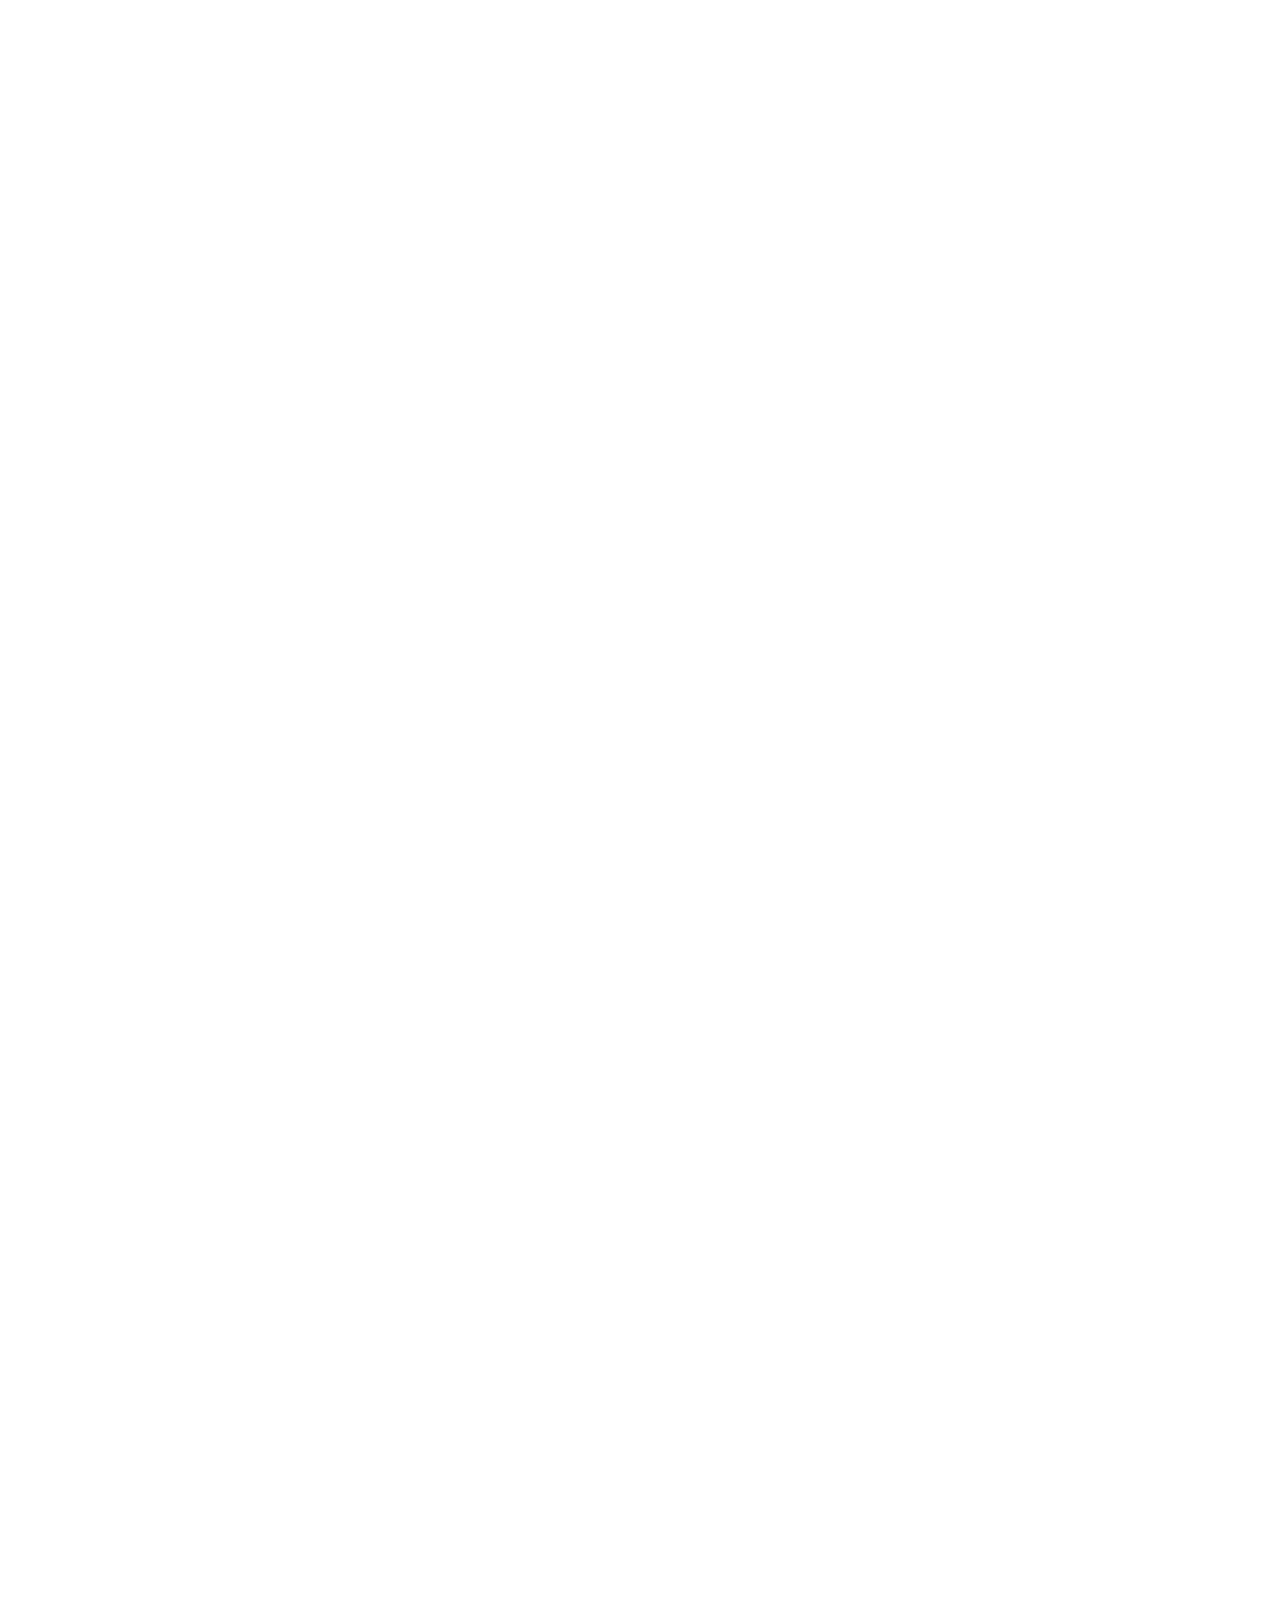
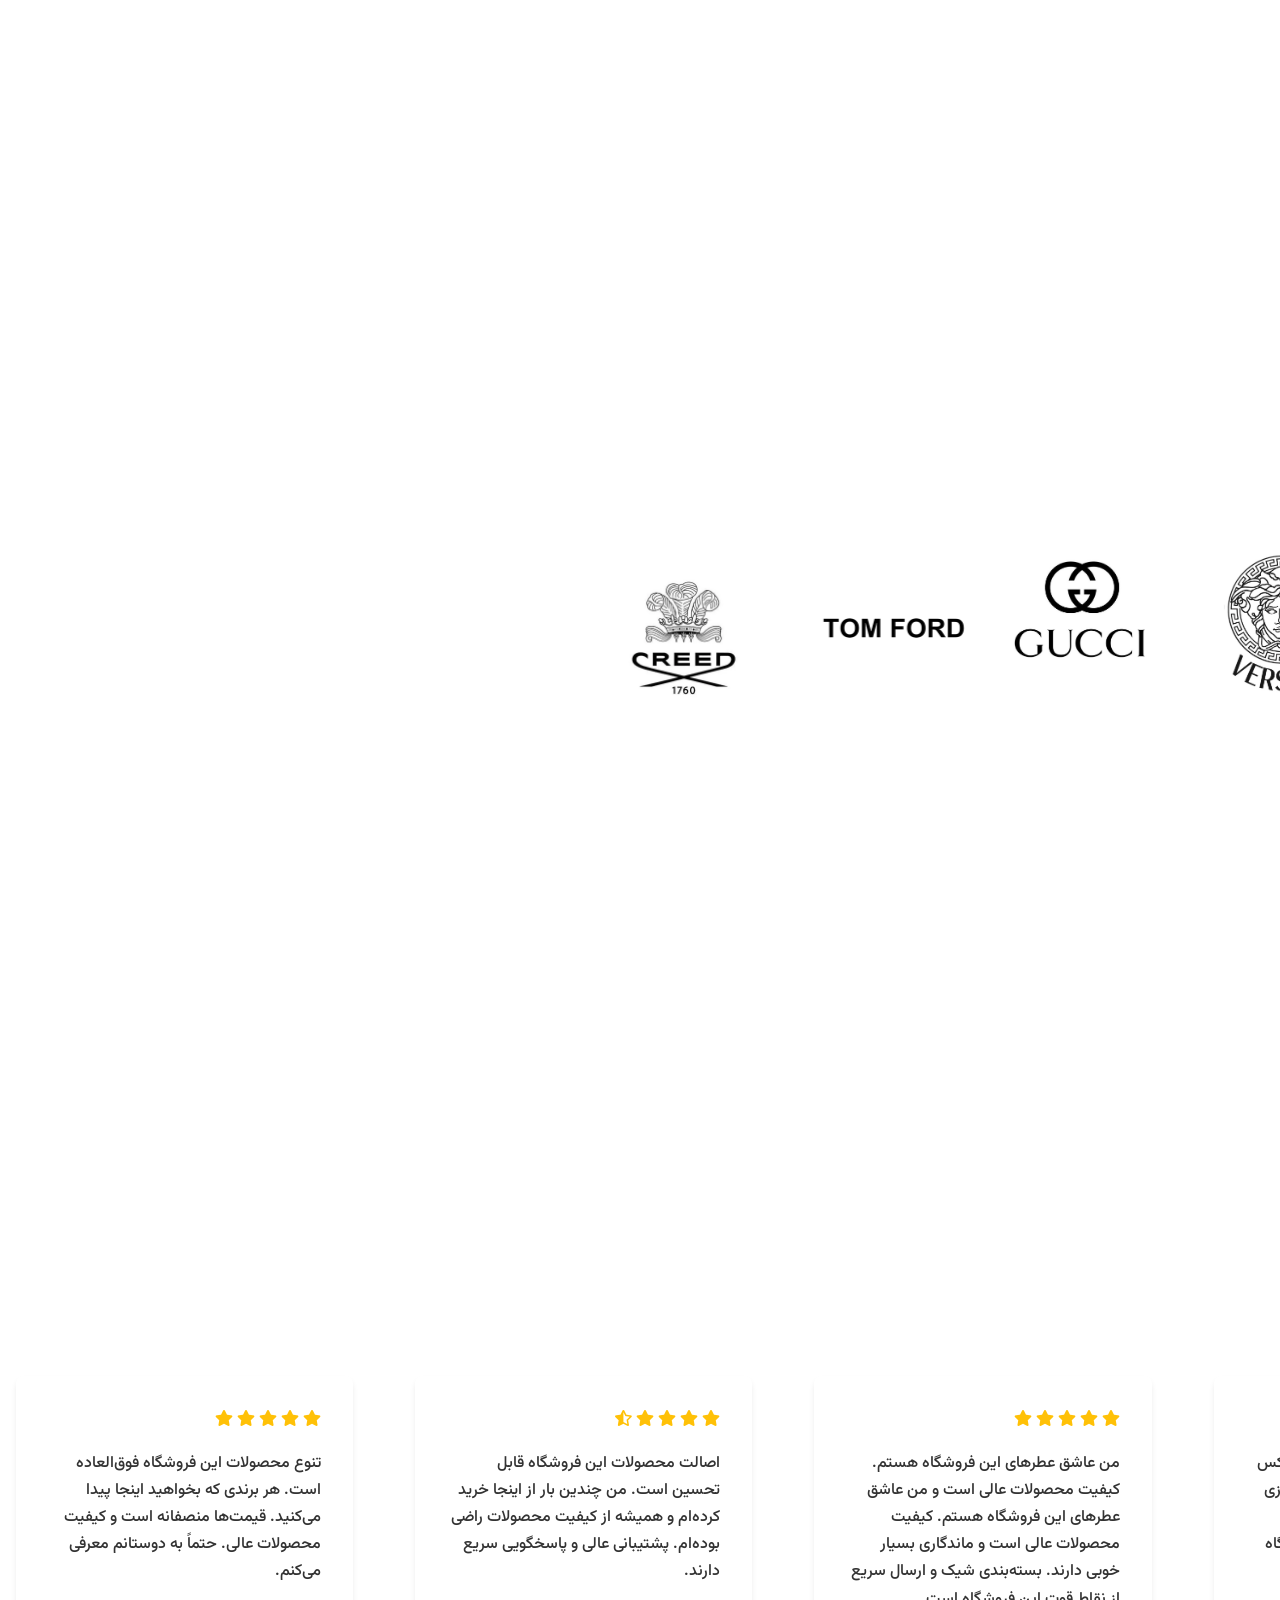
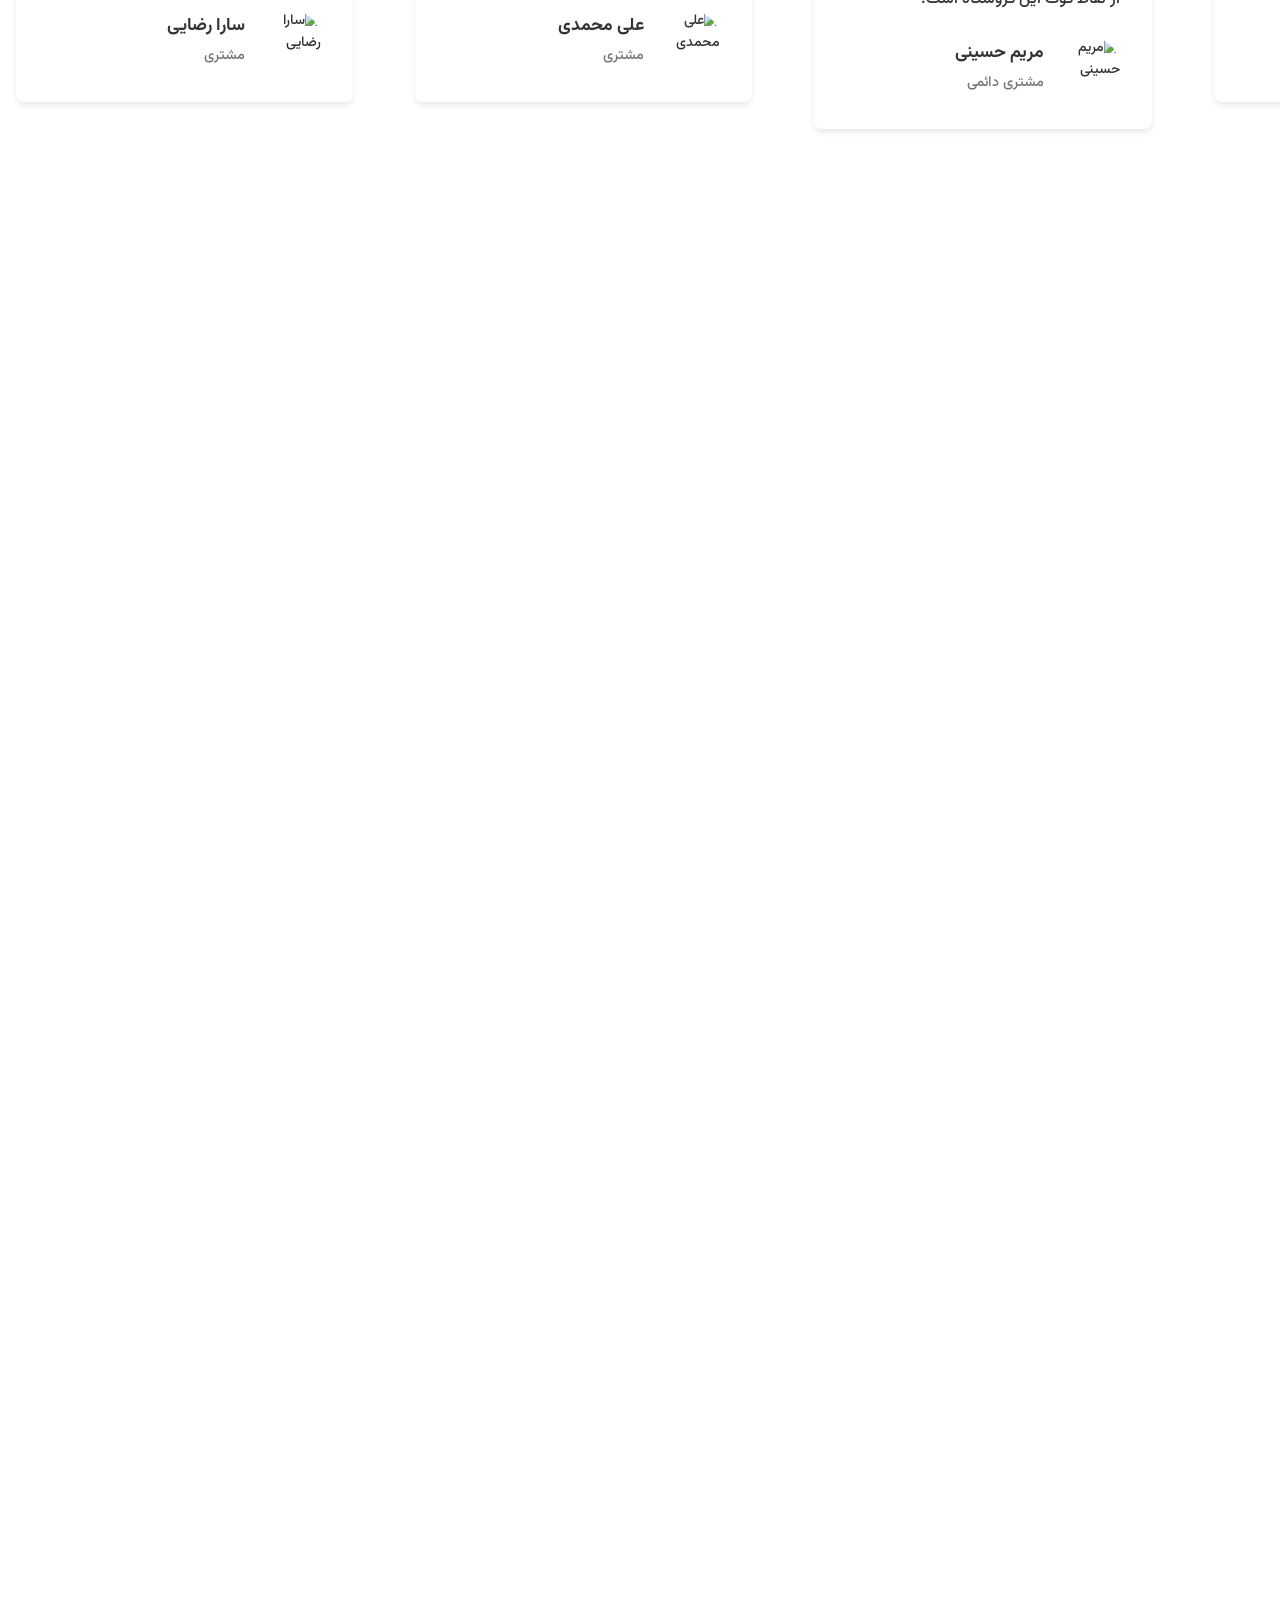
==== index.html @ 617a0eef "Add initial portfolio file" ====
<!DOCTYPE html>
<html lang="fa" dir="rtl">
<head>
    <meta charset="UTF-8">
    <meta name="viewport" content="width=device-width, initial-scale=1.0">
    <title>فروشگاه عطر و ادکلن لاکچری | صفحه اصلی</title>
    <link rel="stylesheet" href="https://cdnjs.cloudflare.com/ajax/libs/font-awesome/5.15.4/css/all.min.css">
    <link href="https://cdn.jsdelivr.net/npm/tailwindcss@2.2.19/dist/tailwind.min.css" rel="stylesheet">
    <link rel="stylesheet" href="https://unpkg.com/swiper/swiper-bundle.min.css">
    <link rel="stylesheet" href="asset/css/style.css">
</head>
<body class="bg-white">
    <!-- Header -->
    <header class="bg-white shadow-sm sticky top-0 z-50">
        <div class="container mx-auto px-4">
            <!-- Main Navigation -->
            <div class="py-4 flex justify-between items-center">
                <div class="flex items-center">
                    <button class="lg:hidden text-gray-800 ml-4 focus:outline-none" id="mobileMenuBtn">
                        <i class="fas fa-bars text-xl"></i>
                    </button>
                    <a href="index.html" class="logo">
                        <h5 class="font-bold text-lg">پرفیوم شاپ</h5>
                        <!-- <img src="https://via.placeholder.com/150x50/FFFFFF/333333?text=LUXPERFUME" alt="لوگو فروشگاه" class="h-10"> -->
                    </a>
                </div>
                
                <nav class="hidden lg:flex items-center space-x-8 space-x-reverse text-sm">
                    <a href="#" class="nav-link active">
                        <i class="fas fa-home ml-1 text-gold"></i>
                        <span>صفحه اصلی</span>
                    </a>
                    <a href="#" class="nav-link">
                        <i class="fas fa-store ml-1"></i>
                        <span>فروشگاه</span>
                    </a>
                    <a href="#" class="nav-link">
                        <i class="fas fa-crown ml-1"></i>
                        <span>برندها</span>
                    </a>
                    <a href="#" class="nav-link">
                        <i class="fas fa-percentage ml-1"></i>
                        <span>تخفیف‌ها</span>
                    </a>
                    <a href="#" class="nav-link">
                        <i class="fas fa-newspaper ml-1"></i>
                        <span>وبلاگ</span>
                    </a>
                    <a href="#" class="nav-link">
                        <i class="fas fa-info-circle ml-1"></i>
                        <span>درباره ما</span>
                    </a>
                </nav>
                
                <div class="flex items-center space-x-5 space-x-reverse">
                    <button class="header-icon" id="searchBtn">
                        <i class="fas fa-search"></i>
                    </button>
                    <a href="#" class="header-icon">
                        <i class="far fa-user"></i>
                    </a>
                    <a href="#" class="header-icon">
                        <i class="far fa-heart"></i>
                        <span class="icon-badge"></span>
                    </a>
                    <a href="#" class="header-icon">
                        <i class="fas fa-shopping-bag"></i>
                        <span class="icon-badge"></span>
                    </a>
                </div>
            </div>
        </div>
        
        <!-- Mobile Menu (Hidden by default) -->
        <div class="lg:hidden bg-white shadow-lg absolute w-full left-0 right-0 z-20 hidden" id="mobileMenu">
            <nav class="container mx-auto px-4 py-3">
                <ul class="space-y-3">
                    <li>
                        <a href="#" class="flex items-center py-2 border-b border-gray-100 text-gold">
                            <i class="fas fa-home ml-3"></i>
                            <span>صفحه اصلی</span>
                        </a>
                    </li>
                    <li>
                        <a href="#" class="flex items-center py-2 border-b border-gray-100 text-gray-700 hover:text-gold">
                            <i class="fas fa-store ml-3"></i>
                            <span>فروشگاه</span>
                        </a>
                    </li>
                    <li>
                        <a href="#" class="flex items-center py-2 border-b border-gray-100 text-gray-700 hover:text-gold">
                            <i class="fas fa-crown ml-3"></i>
                            <span>برندها</span>
                        </a>
                    </li>
                    <li>
                        <a href="#" class="flex items-center py-2 border-b border-gray-100 text-gray-700 hover:text-gold">
                            <i class="fas fa-percentage ml-3"></i>
                            <span>تخفیف‌ها</span>
                        </a>
                    </li>
                    <li>
                        <a href="#" class="flex items-center py-2 border-b border-gray-100 text-gray-700 hover:text-gold">
                            <i class="fas fa-newspaper ml-3"></i>
                            <span>وبلاگ</span>
                        </a>
                    </li>
                    <li>
                        <a href="#" class="flex items-center py-2 text-gray-700 hover:text-gold">
                            <i class="fas fa-info-circle ml-3"></i>
                            <span>درباره ما</span>
                        </a>
                    </li>
                </ul>
            </nav>
        </div>
        
        <!-- Search Overlay (Hidden by default) -->
        <div class="search-overlay hidden fixed inset-0 bg-black bg-opacity-50 z-50 flex items-center justify-center" id="searchOverlay">
            <div class="bg-white p-6 rounded-lg w-full max-w-2xl mx-4">
                <div class="flex justify-between items-center mb-4">
                    <h3 class="text-xl font-bold">جستجو</h3>
                    <button class="text-gray-500 hover:text-gold" id="closeSearchBtn">
                        <i class="fas fa-times"></i>
                    </button>
                </div>
                <form class="relative">
                    <input type="text" placeholder="نام محصول یا برند مورد نظر را وارد کنید..." class="w-full border border-gray-300 rounded-lg px-4 py-3 focus:outline-none focus:ring-2 focus:ring-gold">
                    <button type="submit" class="absolute left-3 top-1/2 transform -translate-y-1/2 text-gold">
                        <i class="fas fa-search"></i>
                    </button>
                </form>
                <div class="mt-4">
                    <p class="text-sm text-gray-500 mb-2">جستجوهای محبوب:</p>
                    <div class="flex flex-wrap gap-2">
                        <a href="#" class="text-xs bg-gray-100 hover:bg-gold hover:text-white px-3 py-1 rounded-full transition-colors">شنل</a>
                        <a href="#" class="text-xs bg-gray-100 hover:bg-gold hover:text-white px-3 py-1 rounded-full transition-colors">دیور</a>
                        <a href="#" class="text-xs bg-gray-100 hover:bg-gold hover:text-white px-3 py-1 rounded-full transition-colors">ورساچه</a>
                        <a href="#" class="text-xs bg-gray-100 hover:bg-gold hover:text-white px-3 py-1 rounded-full transition-colors">عطر زنانه</a>
                        <a href="#" class="text-xs bg-gray-100 hover:bg-gold hover:text-white px-3 py-1 rounded-full transition-colors">عطر مردانه</a>
                    </div>
                </div>
            </div>
        </div>
    </header>

    <!-- Hero Section -->
    <section class="relative overflow-hidden">
        <div class="swiper-container hero-slider h-screen max-h-[700px]">
            <div class="swiper-wrapper">
                <!-- Slide 1 -->
                <div class="swiper-slide relative bg-black">
                    <div class="absolute inset-0 z-0">
                        <img src="asset/img/img-slider10.jpg" alt="عطر لاکچری" class="w-full h-full object-cover opacity-70">
                    </div>
                    <div class="container mx-auto px-4 h-full flex items-center relative z-10">
                        <div class="w-full md:w-1/2 text-white">
                            <h1 class="text-4xl md:text-6xl font-bold mb-4 leading-tight">
                                <span class="block">کالکشن</span>
                                <span class="block text-gold">پاییز ۱۴۰۲</span>
                            </h1>
                            <p class="text-lg md:text-xl mb-8 opacity-90">
                                مجموعه‌ای از برترین عطرهای فصل پاییز با رایحه‌های گرم و دلنشین
                            </p>
                            <a href="#" class="btn-gold px-8 py-3 rounded-md inline-block">
                                مشاهده کالکشن
                            </a>
                        </div>
                    </div>
                </div>
                
                <!-- Slide 2 -->
                <div class="swiper-slide relative bg-black">
                    <div class="absolute inset-0 z-0">
                        <img src="asset/img/img-slider7.jpg" alt="عطر لاکچری" class="w-full h-full object-cover opacity-70">
                    </div>
                    <div class="container mx-auto px-4 h-full flex items-center relative z-10">
                        <div class="w-full md:w-1/2 text-white">
                            <h1 class="text-4xl md:text-6xl font-bold mb-4 leading-tight">
                                <span class="block">برندهای</span>
                                <span class="block text-gold">لاکچری</span>
                            </h1>
                            <p class="text-lg md:text-xl mb-8 opacity-90">
                                مجموعه کامل عطرهای برندهای معتبر جهانی با تضمین اصالت
                            </p>
                            <a href="#" class="btn-gold px-8 py-3 rounded-md inline-block">
                                مشاهده برندها
                            </a>
                        </div>
                    </div>
                </div>
                
                <!-- Slide 3 -->
                <div class="swiper-slide relative bg-black">
                    <div class="absolute inset-0 z-0">
                        <img src="asset/img/img-slider8.jpg" alt="عطر لاکچری" class="w-full h-full object-cover opacity-70">
                    </div>
                    <div class="container mx-auto px-4 h-full flex items-center relative z-10">
                        <div class="w-full md:w-1/2 text-white">
                            <h1 class="text-4xl md:text-6xl font-bold mb-4 leading-tight">
                                <span class="block">تخفیف‌های</span>
                                <span class="block text-gold">ویژه</span>
                            </h1>
                            <p class="text-lg md:text-xl mb-8 opacity-90">
                                تا ۳۰٪ تخفیف روی محصولات منتخب فقط تا پایان مهرماه
                            </p>
                            <a href="#" class="btn-gold px-8 py-3 rounded-md inline-block">
                                مشاهده تخفیف‌ها
                            </a>
                        </div>
                    </div>
                </div>
            </div>
            
            <!-- Slider Navigation -->
            <div class="swiper-button-next after:content-[''] w-12 h-12 bg-white bg-opacity-20 rounded-full flex items-center justify-center">
                                <i class="fas fa-chevron-left text-white"></i>
            </div>
            <div class="swiper-button-prev after:content-[''] w-12 h-12 bg-white bg-opacity-20 rounded-full flex items-center justify-center">
                <i class="fas fa-chevron-right text-white"></i>
            </div>
            
            <!-- Slider Pagination -->
            <div class="swiper-pagination"></div>
        </div>
    </section>



    <!-- Categories Section -->
    <section class="py-16 bg-gray-50">
        <div class="container mx-auto px-4">
            <div class="section-header text-center mb-12">
                <h2 class="section-title">دسته‌بندی محصولات</h2>
                <div class="section-line"></div>
                <p class="section-subtitle">محصولات خود را بر اساس دسته‌بندی‌های زیر جستجو کنید</p>
            </div>
            
            <div class="grid grid-cols-1 sm:grid-cols-2 lg:grid-cols-4 gap-6">
                <!-- Category 1 -->
                <a href="#" class="category-card">
                    <div class="category-image">
                        <img src="asset/img/img-cat3.jpg" alt="عطر زنانه">
                    </div>
                    <div class="category-content">
                        <h3 class="category-title">عطر زنانه</h3>
                        <span class="category-count">۱۲۵ محصول</span>
                    </div>
                </a>
                
                <!-- Category 2 -->
                <a href="#" class="category-card">
                    <div class="category-image">
                        <img src="asset/img/img-cat5.jpg" alt="عطر مردانه">
                    </div>
                    <div class="category-content">
                        <h3 class="category-title">عطر مردانه</h3>
                        <span class="category-count">۱۴۲ محصول</span>
                    </div>
                </a>
                
                <!-- Category 3 -->
                <a href="#" class="category-card">
                    <div class="category-image">
                        <img src="asset/img/img-cat4.jpg" alt="ست هدیه">
                    </div>
                    <div class="category-content">
                        <h3 class="category-title">ست هدیه</h3>
                        <span class="category-count">۵۶ محصول</span>
                    </div>
                </a>
                
                <!-- Category 4 -->
                <a href="#" class="category-card">
                    <div class="category-image">
                        <img src="asset/img/img-cat6.jpg" alt="لوازم جانبی">
                    </div>
                    <div class="category-content">
                        <h3 class="category-title">لوازم جانبی</h3>
                        <span class="category-count">۳۸ محصول</span>
                    </div>
                </a>
            </div>
        </div>
    </section>

    <!-- Popular Products Section -->
    <section class="py-16">
        <div class="container mx-auto px-4">
            <div class="section-header text-center mb-12">
                <h2 class="section-title">محصولات پرفروش</h2>
                <div class="section-line"></div>
                <p class="section-subtitle">پرفروش‌ترین محصولات ما که مورد پسند مشتریان قرار گرفته‌اند</p>
            </div>
            
            <div class="product-tabs mb-8">
                <ul class="flex flex-wrap justify-center space-x-2 space-x-reverse">
                    <li>
                        <button class="product-tab active" data-tab="all">همه</button>
                    </li>
                    <li>
                        <button class="product-tab" data-tab="women">زنانه</button>
                    </li>
                    <li>
                        <button class="product-tab" data-tab="men">مردانه</button>
                    </li>
                    <li>
                        <button class="product-tab" data-tab="unisex">یونیسکس</button>
                    </li>
                </ul>
            </div>
            
            <div class="grid grid-cols-4 sm:grid-cols-2 lg:grid-cols-4 gap-6">
                <!-- Product 1 -->
                <div class="product-card" data-category="women">
                    <div class="product-image">
                        <span class="product-badge bg-gold">جدید</span>
                        <img src="asset/img/libre.jpg" alt="عطر لیبر">
                        <div class="product-actions">
                            <button class="product-action-btn" title="افزودن به سبد خرید">
                                <i class="fas fa-shopping-bag"></i>
                            </button>
                            <button class="product-action-btn" title="افزودن به علاقه‌مندی‌ها">
                                <i class="far fa-heart"></i>
                            </button>
                            <button class="product-action-btn" title="مشاهده سریع">
                                <i class="fas fa-eye"></i>
                            </button>
                        </div>
                    </div>
                    <div class="product-content">
                        <div class="product-category">ایو سن لورن</div>
                        <h3 class="product-title">
                            <a href="#">لیبر اینتنس پرفیوم</a>
                        </h3>
                        <div class="product-rating">
                            <i class="fas fa-star"></i>
                            <i class="fas fa-star"></i>
                            <i class="fas fa-star"></i>
                            <i class="fas fa-star"></i>
                            <i class="fas fa-star-half-alt"></i>
                            <span>(۴۸)</span>
                        </div>
                        <div class="product-price">
                            <span class="price">۴,۸۵۰,۰۰۰ تومان</span>
                        </div>
                    </div>
                </div>
                
                <!-- Product 2 -->
                <div class="product-card" data-category="men">
                    <div class="product-image">
                        <span class="product-badge bg-red-500">تخفیف</span>
                        <img src="asset/img/sauvag.jpg" alt="عطر دیور">
                        <div class="product-actions">
                            <button class="product-action-btn" title="افزودن به سبد خرید">
                                <i class="fas fa-shopping-bag"></i>
                            </button>
                            <button class="product-action-btn" title="افزودن به علاقه‌مندی‌ها">
                                <i class="far fa-heart"></i>
                            </button>
                            <button class="product-action-btn" title="مشاهده سریع">
                                <i class="fas fa-eye"></i>
                            </button>
                        </div>
                    </div>
                    <div class="product-content">
                        <div class="product-category">دیور</div>
                        <h3 class="product-title">
                            <a href="#">دیور ساواج ادو پرفیوم</a>
                        </h3>
                        <div class="product-rating">
                            <i class="fas fa-star"></i>
                            <i class="fas fa-star"></i>
                            <i class="fas fa-star"></i>
                            <i class="fas fa-star"></i>
                            <i class="fas fa-star"></i>
                            <span>(۶۵)</span>
                        </div>
                        <div class="product-price">
                            <span class="price-old">۵,۲۰۰,۰۰۰ تومان</span>
                            <span class="price">۴,۶۸۰,۰۰۰ تومان</span>
                        </div>
                    </div>
                </div>
                
                <!-- Product 3 -->
                <div class="product-card" data-category="women">
                    <div class="product-image">
                        <img src="asset/img/lancom1.jpg" alt="عطر لانکوم">
                        <div class="product-actions">
                            <button class="product-action-btn" title="افزودن به سبد خرید">
                                <i class="fas fa-shopping-bag"></i>
                            </button>
                            <button class="product-action-btn" title="افزودن به علاقه‌مندی‌ها">
                                <i class="far fa-heart"></i>
                            </button>
                            <button class="product-action-btn" title="مشاهده سریع">
                                <i class="fas fa-eye"></i>
                            </button>
                        </div>
                    </div>
                    <div class="product-content">
                        <div class="product-category">لانکوم</div>
                        <h3 class="product-title">
                            <a href="#">لانکوم لا ویه اِست بل</a>
                        </h3>
                        <div class="product-rating">
                            <i class="fas fa-star"></i>
                            <i class="fas fa-star"></i>
                            <i class="fas fa-star"></i>
                            <i class="fas fa-star"></i>
                            <i class="far fa-star"></i>
                            <span>(۳۷)</span>
                        </div>
                        <div class="product-price">
                            <span class="price">۴,۳۲۰,۰۰۰ تومان</span>
                        </div>
                    </div>
                </div>
                
                <!-- Product 4 -->
                <div class="product-card" data-category="unisex">
                    <div class="product-image">
                        <img src="asset/img/tomford.jpg" alt="عطر تام فورد">
                        <div class="product-actions">
                            <button class="product-action-btn" title="افزودن به سبد خرید">
                                <i class="fas fa-shopping-bag"></i>
                            </button>
                            <button class="product-action-btn" title="افزودن به علاقه‌مندی‌ها">
                                <i class="far fa-heart"></i>
                            </button>
                            <button class="product-action-btn" title="مشاهده سریع">
                                <i class="fas fa-eye"></i>
                            </button>
                        </div>
                    </div>
                    <div class="product-content">
                        <div class="product-category">تام فورد</div>
                        <h3 class="product-title">
                            <a href="#">تام فورد بلک ارکید</a>
                        </h3>
                        <div class="product-rating">
                            <i class="fas fa-star"></i>
                            <i class="fas fa-star"></i>
                            <i class="fas fa-star"></i>
                            <i class="fas fa-star"></i>
                            <i class="fas fa-star-half-alt"></i>
                            <span>(۵۲)</span>
			                        </div>
                        <div class="product-price">
                            <span class="price">۵,۷۵۰,۰۰۰ تومان</span>
                        </div>
                    </div>
                </div>
                
                <!-- Product 5 -->
                <div class="product-card" data-category="men">
                    <div class="product-image">
                        <img src="asset/img/versace.jpg" alt="عطر ورساچه">
                        <div class="product-actions">
                            <button class="product-action-btn" title="افزودن به سبد خرید">
                                <i class="fas fa-shopping-bag"></i>
                            </button>
                            <button class="product-action-btn" title="افزودن به علاقه‌مندی‌ها">
                                <i class="far fa-heart"></i>
                            </button>
                            <button class="product-action-btn" title="مشاهده سریع">
                                <i class="fas fa-eye"></i>
                            </button>
                        </div>
                    </div>
                    <div class="product-content">
                        <div class="product-category">ورساچه</div>
                        <h3 class="product-title">
                            <a href="#">ورساچه اروس</a>
                        </h3>
                        <div class="product-rating">
                            <i class="fas fa-star"></i>
                            <i class="fas fa-star"></i>
                            <i class="fas fa-star"></i>
                            <i class="fas fa-star"></i>
                            <i class="far fa-star"></i>
                            <span>(۴۱)</span>
                        </div>
                        <div class="product-price">
                            <span class="price">۳,۹۸۰,۰۰۰ تومان</span>
                        </div>
                    </div>
                </div>
                
                <!-- Product 6 -->
                <div class="product-card" data-category="women">
                    <div class="product-image">
                        <span class="product-badge bg-red-500">تخفیف</span>
                        <img src="asset/img/XERJOFF.webp" alt="عطر زرجف">
                        <div class="product-actions">
                            <button class="product-action-btn" title="افزودن به سبد خرید">
                                <i class="fas fa-shopping-bag"></i>
                            </button>
                            <button class="product-action-btn" title="افزودن به علاقه‌مندی‌ها">
                                <i class="far fa-heart"></i>
                            </button>
                            <button class="product-action-btn" title="مشاهده سریع">
                                <i class="fas fa-eye"></i>
                            </button>
                        </div>
                    </div>
                    <div class="product-content">
                        <div class="product-category">زرجف</div>
                        <h3 class="product-title">
                            <a href="#"> زرژاف کازاموراتی </a>
                        </h3>
                        <div class="product-rating">
                            <i class="fas fa-star"></i>
                            <i class="fas fa-star"></i>
                            <i class="fas fa-star"></i>
                            <i class="fas fa-star-half-alt"></i>
                            <i class="far fa-star"></i>
                            <span>(۲۹)</span>
                        </div>
                        <div class="product-price">
                            <span class="price-old">۳,۸۰۰,۰۰۰ تومان</span>
                            <span class="price">۳,۴۲۰,۰۰۰ تومان</span>
                        </div>
                    </div>
                </div>
                
                <!-- Product 7 -->
                <div class="product-card" data-category="unisex">
                    <div class="product-image">
                        <img src="asset/img/giorgio-armani.jpg" alt="عطر جورجیو آرمانی">
                        <div class="product-actions">
                            <button class="product-action-btn" title="افزودن به سبد خرید">
                                <i class="fas fa-shopping-bag"></i>
                            </button>
                            <button class="product-action-btn" title="افزودن به علاقه‌مندی‌ها">
                                <i class="far fa-heart"></i>
                            </button>
                            <button class="product-action-btn" title="مشاهده سریع">
                                <i class="fas fa-eye"></i>
                            </button>
                        </div>
                    </div>
                    <div class="product-content">
                        <div class="product-category">جورجیو آرمانی</div>
                        <h3 class="product-title">
                            <a href="#">جورجیو آرمانی</a>
                        </h3>
                        <div class="product-rating">
                            <i class="fas fa-star"></i>
                            <i class="fas fa-star"></i>
                            <i class="fas fa-star"></i>
                            <i class="fas fa-star"></i>
                            <i class="fas fa-star"></i>
                            <span>(۴۷)</span>
                        </div>
                        <div class="product-price">
                            <span class="price">۶,۱۲۰,۰۰۰ تومان</span>
                        </div>
                    </div>
                </div>
                
                <!-- Product 8 -->
                <div class="product-card" data-category="men">
                    <div class="product-image">
                        <span class="product-badge bg-gold">جدید</span>
                        <img src="asset/img/aventus.jpg" alt="عطر کرید">
                        <div class="product-actions">
                            <button class="product-action-btn" title="افزودن به سبد خرید">
                                <i class="fas fa-shopping-bag"></i>
                            </button>
                            <button class="product-action-btn" title="افزودن به علاقه‌مندی‌ها">
                                <i class="far fa-heart"></i>
                            </button>
                            <button class="product-action-btn" title="مشاهده سریع">
                                <i class="fas fa-eye"></i>
                            </button>
                        </div>
                    </div>
                    <div class="product-content">
                        <div class="product-category">کرید</div>
                        <h3 class="product-title">
                            <a href="#">کرید اونتوس</a>
                        </h3>
                        <div class="product-rating">
                            <i class="fas fa-star"></i>
                            <i class="fas fa-star"></i>
                            <i class="fas fa-star"></i>
                            <i class="fas fa-star"></i>
                            <i class="fas fa-star-half-alt"></i>
                            <span>(۵۹)</span>
                        </div>
                        <div class="product-price">
                            <span class="price">۷,۲۵۰,۰۰۰ تومان</span>
                        </div>
                    </div>
                </div>
            </div>
            
            <div class="text-center mt-10">
                <a href="#" class="btn-outline-gold px-8 py-3 rounded-md inline-block">
                    مشاهده همه محصولات
                </a>
            </div>
        </div>
    </section>

    <!-- Banner Section -->
    <section class="py-16 bg-gray-50">
        <div class="container mx-auto px-4">
            <div class="grid grid-cols-1 md:grid-cols-2 gap-8">
                <!-- Banner 1 -->
                <div class="banner-card">
                    <div class="banner-image">
                        <img src="asset/img/img-slider7.jpg" alt="عطرهای زنانه">
                    </div>
                    <div class="banner-content">
                        <h3 class="banner-subtitle">مجموعه جدید</h3>
                        <h2 class="banner-title">عطرهای زنانه</h2>
                        <p class="banner-desc">رایحه‌های شیرین و گلدار برای بانوان خاص‌پسند</p>
                        <a href="#" class="banner-btn">
                            <span>خرید کنید</span>
                            <i class="fas fa-long-arrow-alt-left"></i>
                        </a>
                    </div>
                </div>
                
                <!-- Banner 2 -->
                <div class="banner-card">
                    <div class="banner-image">
                        <img src="asset/img/img-slider2.jpg" alt="عطرهای مردانه">
                    </div>
                    <div class="banner-content">
                        <h3 class="banner-subtitle">پیشنهاد ویژه</h3>
                        <h2 class="banner-title">عطرهای مردانه</h2>
                        <p class="banner-desc">رایحه‌های چوبی و ادویه‌ای برای آقایان شیک‌پوش</p>
                        <a href="#" class="banner-btn">
                            <span>خرید کنید</span>
                            <i class="fas fa-long-arrow-alt-left"></i>
                        </a>
                    </div>
                </div>
            </div>
        </div>
    </section>

    <!-- Brands Section -->
    <section class="py-16">
        <div class="container mx-auto px-4">
            <div class="section-header text-center mb-12">
                <h2 class="section-title">برندهای معتبر</h2>
                <div class="section-line"></div>
                <p class="section-subtitle">ما با معتبرترین برندهای جهانی همکاری می‌کنیم</p>
            </div>
            
            <div class="swiper-container brands-slider">
                <div class="swiper-wrapper">
                    <div class="swiper-slide">
                        <div class="brand-card">
                            <img src="asset/img/Chanel.png" alt="شنل">
                        </div>
                    </div>
                    <div class="swiper-slide">
                        <div class="brand-card">
                            <img src="asset/img/dior.png" alt="دیور">
                        </div>
                    </div>
                    <div class="swiper-slide">
                        <div class="brand-card">
                            <img src="asset/img/versacelogo.jpg" alt="ورساچه">
                        </div>
                    </div>
                    <div class="swiper-slide">
                        <div class="brand-card">
                            <img src="asset/img/gucci.jpg" alt="گوچی">
                        </div>
                    </div>
                    <div class="swiper-slide">
                        <div class="brand-card">
                            <img src="asset/img/tomfordlogo.png" alt="تام فورد">
                        </div>
                    </div>
                    <div class="swiper-slide">
                        <div class="brand-card">
                            <img src="asset/img/creed-1.webp" alt="کرید">
                        </div>
                    </div>
                </div>
            </div>
        </div>
    </section>



    <!-- Features Section -->
    <section class="py-10 bg-white">
        <div class="container mx-auto px-4">
            <div class="grid grid-cols-3 md:grid-cols-1 gap-6">
                <!-- Feature 1 -->
                <div class="feature-card">
                    <div class="feature-icon">
                        <i class="fas fa-truck"></i>
                    </div>
                    <h3 class="feature-title">ارسال سریع و رایگان</h3>
                    <p class="feature-desc">برای سفارش‌های بالای ۵۰۰ هزار تومان، ارسال رایگان خواهد بود</p>
                </div>
                
                <!-- Feature 2 -->
                <div class="feature-card">
                    <div class="feature-icon">
                        <i class="fas fa-shield-alt"></i>
                    </div>
                    <h3 class="feature-title">تضمین اصالت کالا</h3>
                    <p class="feature-desc">تمامی محصولات با گارانتی اصالت و کیفیت عرضه می‌شوند</p>
                </div>
                
                <!-- Feature 3 -->
                <div class="feature-card">
                    <div class="feature-icon">
                        <i class="fas fa-undo-alt"></i>
                    </div>
                    <h3 class="feature-title">۷ روز ضمانت بازگشت</h3>
                    <p class="feature-desc">در صورت عدم رضایت، امکان بازگشت کالا تا ۷ روز پس از خرید</p>
                </div>
            </div>
        </div>
    </section>


   

    <!-- Testimonials Section -->
    <section class="py-16 bg-gray-50">
        <div class="container mx-auto px-4">
            <div class="section-header text-center mb-12">
                <h2 class="section-title">نظرات مشتریان</h2>
                <div class="section-line"></div>
                <p class="section-subtitle">آنچه مشتریان ما درباره محصولات و خدمات ما می‌گویند</p>
            </div>
            
            <div class="swiper-container testimonials-slider">
                <div class="swiper-wrapper">
                    <!-- Testimonial 1 -->
                    <div class="swiper-slide">
                        <div class="testimonial-card">
                            <div class="testimonial-rating">
                                <i class="fas fa-star"></i>
                                <i class="fas fa-star"></i>
                                <i class="fas fa-star"></i>
                                <i class="fas fa-star"></i>
                                <i class="fas fa-star"></i>
                            </div>
                            <p class="testimonial-text">
                                من عاشق عطرهای این فروشگاه هستم. کیفیت محصولات عالی است و
				                                من عاشق عطرهای این فروشگاه هستم. کیفیت محصولات عالی است و
                                ماندگاری بسیار خوبی دارند. بسته‌بندی شیک و ارسال سریع از نقاط قوت این فروشگاه است.
                            </p>
                            <div class="testimonial-author">
                                <div class="testimonial-avatar">
                                    <img src="https://randomuser.me/api/portraits/women/32.jpg" alt="مریم حسینی">
                                </div>
                                <div class="testimonial-info">
                                    <h4 class="testimonial-name">مریم حسینی</h4>
                                    <span class="testimonial-position">مشتری دائمی</span>
                                </div>
                            </div>
                        </div>
                    </div>
                    
                    <!-- Testimonial 2 -->
                    <div class="swiper-slide">
                        <div class="testimonial-card">
                            <div class="testimonial-rating">
                                <i class="fas fa-star"></i>
                                <i class="fas fa-star"></i>
                                <i class="fas fa-star"></i>
                                <i class="fas fa-star"></i>
                                <i class="fas fa-star-half-alt"></i>
                            </div>
                            <p class="testimonial-text">
                                اصالت محصولات این فروشگاه قابل تحسین است. من چندین بار از اینجا خرید کرده‌ام و همیشه از کیفیت محصولات راضی بوده‌ام. پشتیبانی عالی و پاسخگویی سریع دارند.
                            </p>
                            <div class="testimonial-author">
                                <div class="testimonial-avatar">
                                    <img src="https://randomuser.me/api/portraits/men/41.jpg" alt="علی محمدی">
                                </div>
                                <div class="testimonial-info">
                                    <h4 class="testimonial-name">علی محمدی</h4>
                                    <span class="testimonial-position">مشتری</span>
                                </div>
                            </div>
                        </div>
                    </div>
                    
                    <!-- Testimonial 3 -->
                    <div class="swiper-slide">
                        <div class="testimonial-card">
                            <div class="testimonial-rating">
                                <i class="fas fa-star"></i>
                                <i class="fas fa-star"></i>
                                <i class="fas fa-star"></i>
                                <i class="fas fa-star"></i>
                                <i class="fas fa-star"></i>
                            </div>
                            <p class="testimonial-text">
                                تنوع محصولات این فروشگاه فوق‌العاده است. هر برندی که بخواهید اینجا پیدا می‌کنید. قیمت‌ها منصفانه است و کیفیت محصولات عالی. حتماً به دوستانم معرفی می‌کنم.
                            </p>
                            <div class="testimonial-author">
                                <div class="testimonial-avatar">
                                    <img src="https://randomuser.me/api/portraits/women/63.jpg" alt="سارا رضایی">
                                </div>
                                <div class="testimonial-info">
                                    <h4 class="testimonial-name">سارا رضایی</h4>
                                    <span class="testimonial-position">مشتری</span>
                                </div>
                            </div>
                        </div>
                    </div>
                    
                    <!-- Testimonial 4 -->
                    <div class="swiper-slide">
                        <div class="testimonial-card">
                            <div class="testimonial-rating">
                                <i class="fas fa-star"></i>
                                <i class="fas fa-star"></i>
                                <i class="fas fa-star"></i>
                                <i class="fas fa-star"></i>
                                <i class="far fa-star"></i>
                            </div>
                            <p class="testimonial-text">
                                بسته‌بندی محصولات بسیار شیک و لوکس است. عطری که خریدم دقیقاً همان چیزی بود که انتظار داشتم. ارسال سریع و پشتیبانی خوب از ویژگی‌های این فروشگاه است.
                            </p>
                            <div class="testimonial-author">
                                <div class="testimonial-avatar">
                                    <img src="https://randomuser.me/api/portraits/men/22.jpg" alt="امیر کریمی">
                                </div>
                                <div class="testimonial-info">
                                    <h4 class="testimonial-name">امیر کریمی</h4>
                                    <span class="testimonial-position">مشتری</span>
                                </div>
                            </div>
                        </div>
                    </div>
                </div>
                
                <!-- Slider Pagination -->
                <div class="swiper-pagination"></div>
            </div>
        </div>
    </section>

    <!-- Blog Section -->
    <section class="py-16">
        <div class="container mx-auto px-4">
            <div class="section-header text-center mb-12">
                <h2 class="section-title">آخرین مقالات</h2>
                <div class="section-line"></div>
                <p class="section-subtitle">با مطالعه مقالات ما با دنیای عطر و رایحه بیشتر آشنا شوید</p>
            </div>
            
            <div class="grid grid-cols-2 md:grid-cols-1 gap-8">
                <!-- Blog Post 1 -->
                <div class="blog-card">
                    <div class="blog-image">
                        <img src="asset/img/img-slider2.jpg" alt="راهنمای انتخاب عطر">
                        <div class="blog-date">
                            <span class="blog-day">۱۵</span>
                            <span class="blog-month">مهر</span>
                        </div>
                    </div>
                    <div class="blog-content">
                        <div class="blog-meta">
                            <span><i class="far fa-user"></i> توسط ادمین</span>
                            <span><i class="far fa-comments"></i> ۱۲ نظر</span>
                        </div>
                        <h3 class="blog-title">
                            <a href="#">راهنمای کامل انتخاب عطر مناسب با شخصیت شما</a>
                        </h3>
                        <p class="blog-excerpt">
                            در این مقاله به شما کمک می‌کنیم تا عطری متناسب با شخصیت و سبک زندگی خود انتخاب کنید...
                        </p>
                        <a href="#" class="blog-read-more">
                            <span>ادامه مطلب</span>
                            <i class="fas fa-long-arrow-alt-left"></i>
                        </a>
                    </div>
                </div>
                
                <!-- Blog Post 2 -->
                <div class="blog-card">
                    <div class="blog-image">
                        <img src="asset/img/img-slider5.jpg" alt="نگهداری از عطر">
                        <div class="blog-date">
                            <span class="blog-day">۸</span>
                            <span class="blog-month">مهر</span>
                        </div>
                    </div>
                    <div class="blog-content">
                        <div class="blog-meta">
                            <span><i class="far fa-user"></i> توسط ادمین</span>
                            <span><i class="far fa-comments"></i> ۸ نظر</span>
                        </div>
                        <h3 class="blog-title">
                            <a href="#">نکات مهم برای نگهداری صحیح از عطر و افزایش ماندگاری آن</a>
                        </h3>
                        <p class="blog-excerpt">
                            آیا می‌دانید نحوه نگهداری عطر تأثیر مستقیمی بر کیفیت و ماندگاری آن دارد؟ در این مقاله...
                        </p>
                        <a href="#" class="blog-read-more">
                            <span>ادامه مطلب</span>
                            <i class="fas fa-long-arrow-alt-left"></i>
                        </a>
                    </div>
                </div>
                
                <!-- Blog Post 3 -->
                <div class="blog-card">
                    <div class="blog-image">
                        <img src="asset/img/img-slider4.jpg" alt="ترندهای عطر">
                        <div class="blog-date">
                            <span class="blog-day">۲۵</span>
                            <span class="blog-month">شهریور</span>
                        </div>
                    </div>
                    <div class="blog-content">
                        <div class="blog-meta">
                            <span><i class="far fa-user"></i> توسط ادمین</span>
                            <span><i class="far fa-comments"></i> ۵ نظر</span>
                        </div>
                        <h3 class="blog-title">
                            <a href="#">ترندهای عطر و ادکلن در سال ۱۴۰۲: چه رایحه‌هایی محبوب‌تر هستند؟</a>
                        </h3>
                        <p class="blog-excerpt">
                            در این مقاله به بررسی محبوب‌ترین رایحه‌ها و ترندهای عطر در سال جاری می‌پردازیم...
                        </p>
                        <a href="#" class="blog-read-more">
                            <span>ادامه مطلب</span>
                            <i class="fas fa-long-arrow-alt-left"></i>
                        </a>
                    </div>
                </div>



                <!-- Blog Post 4 -->
                <div class="blog-card">
                    <div class="blog-image">
                        <img src="asset/img/img-cat1.jpg" alt="ترندهای عطر">
                        <div class="blog-date">
                            <span class="blog-day">۱۴</span>
                            <span class="blog-month">بهمن</span>
                        </div>
                    </div>
                    <div class="blog-content">
                        <div class="blog-meta">
                            <span><i class="far fa-user"></i> توسط ادمین</span>
                            <span><i class="far fa-comments"></i> ۵ نظر</span>
                        </div>
                        <h3 class="blog-title">
                            <a href="#">برای بالا بردن ماندگاری ادکلن چه کنیم؟</a>
                        </h3>
                        <p class="blog-excerpt">
                           در این مقاله راهکار هایی برای افزایش ماندگاری عطر و ادکلن ...
                        </p>
                        <a href="#" class="blog-read-more">
                            <span>ادامه مطلب</span>
                            <i class="fas fa-long-arrow-alt-left"></i>
                        </a>
                    </div>
                </div>
            </div>
            
            <div class="text-center mt-10">
                <a href="#" class="btn-outline-gold px-8 py-3 rounded-md inline-block">
                    مشاهده همه مقالات
                </a>
            </div>
        </div>
    </section>

    <!-- Newsletter Section -->
    <section class="py-16 bg-black bg-opacity-90 text-white relative">
        <div class="absolute inset-0 z-0">
            <img src="asset/img/img-cat6.jpg" alt="پس زمینه" class="w-full h-full object-cover opacity-20">
        </div>
        <div class="container mx-auto px-4 relative z-10">
            <div class="max-w-3xl mx-auto text-center">
                <h2 class="text-3xl md:text-4xl font-bold mb-4">عضویت در خبرنامه</h2>
                <p class="text-lg opacity-80 mb-8">
                    با عضویت در خبرنامه ما از آخرین محصولات، تخفیف‌ها و اخبار دنیای عطر مطلع شوید.
                </p>
                <form class="flex flex-col md:flex-row gap-4 max-w-xl mx-auto">
                    <input type="email" placeholder="ایمیل خود را وارد کنید..." class="flex-grow px-4 py-3 rounded-md focus:outline-none text-gray-800">
                    <button type="submit" class="btn-gold px-6 py-3 rounded-md whitespace-nowrap">
                        عضویت در خبرنامه
                    </button>
                </form>
            </div>
        </div>
    </section>

    <!-- Instagram Section -->
    <section class="py-16">
        <div class="container mx-auto px-4">
            <div class="section-header text-center mb-12">
                <h2 class="section-title">ما را در اینستاگرام دنبال کنید</h2>
                <div class="section-line"></div>
                <p class="section-subtitle">@luxperfume</p>
            </div>
            
            <div class="grid grid-cols-3 sm:grid-cols-3 md:grid-cols-4 lg:grid-cols-6 gap-4">
                <a href="#" class="instagram-item">
                    <img src="asset/img/img-cat2.jpg" alt="اینستاگرام">
                    <div class="instagram-overlay">
                        <i class="fab fa-instagram"></i>
                    </div>
                </a>
                <a href="#" class="instagram-item">
                    <img src="asset/img/img-slider1.jpg" alt="اینستاگرام">
                    <div class="instagram-overlay">
                        <i class="fab fa-instagram"></i>
                    </div>
                </a>
                <a href="#" class="instagram-item">
                    <img src="asset/img/img-slider3.jpg" alt="اینستاگرام">
                    <div class="instagram-overlay">
                        <i class="fab fa-instagram"></i>
                    </div>
                </a>
                <a href="#" class="instagram-item">
                    <img src="asset/img/img-slider6.jpg" alt="اینستاگرام">
                    <div class="instagram-overlay">
                        <i class="fab fa-instagram"></i>
                    </div>
                </a>
                <a href="#" class="instagram-item">
                    <img src="asset/img/img-cat2.jpg" alt="اینستاگرام">
                    <div class="instagram-overlay">
                        <i class="fab fa-instagram"></i>
                    </div>
                </a>
                <a href="#" class="instagram-item">
                    <img src="asset/img/img-slider5.jpg" alt="اینستاگرام">
                    <div class="instagram-overlay">
                        <i class="fab fa-instagram"></i>
                    </div>
                </a>
            </div>
        </div>
    </section>

    <!-- Footer -->
    <footer class="bg-gray-900 text-white pt-16 pb-6">
        <div class="container mx-auto px-4">
            <div class="grid grid-cols-4 md:grid-cols-2 lg:grid-cols-4 gap-8">
                <!-- Footer About -->
                <div class="footer-widget">
                    <h3 class="footer-widget-title">درباره ما</h3>
                    <div class="footer-widget-content">
                        <div class="footer-logo mb-4">
                            <!-- <img src="https://via.placeholder.com/180x60/333333/FFFFFF?text=LUX+PERFUME" alt="لوکس پرفیوم"> -->
                        </div>
                        <p class="footer-about-text">
                            فروشگاه لوکس پرفیوم، ارائه دهنده انواع عطر و ادکلن‌های اورجینال از برندهای معتبر جهانی با تضمین اصالت کالا و قیمت مناسب.
                        </p>
                        <div class="footer-social mt-4">
                            <a href="#" class="footer-social-item">
                                <i class="fab fa-instagram"></i>
                            </a>
                            <a href="#" class="footer-social-item">
                                <i class="fab fa-telegram-plane"></i>
                            </a>
                            <a href="#" class="footer-social-item">
                                <i class="fab fa-whatsapp"></i>
                            </a>
                            <a href="#" class="footer-social-item">
                                <i class="fab fa-twitter"></i>
                            </a>
                        </div>
                    </div>
                </div>
                
                <!-- Footer Links 1 -->
                <div class="footer-widget">
                    <h3 class="footer-widget-title">دسترسی سریع</h3>
                    <div class="footer-widget-content">
                        <ul class="footer-links">
                            <li><a href="#">صفحه اصلی</a></li>
                            <li><a href="#">محصولات</a></li>
                            <li><a href="#">درباره ما</a></li>
                            <li><a href="#">تماس با ما</a></li>
                            <li><a href="#">وبلاگ</a></li>
                            <li><a href="#">سوالات متداول</a></li>
                            <li><a href="#">قوانین و مقررات</a></li>
                        </ul>
                    </div>
                </div>
                
                <!-- Footer Links 2 -->
                <div class="footer-widget">
                    <h3 class="footer-widget-title">دسته‌بندی محصولات</h3>
                    <div class="footer-widget-content">
                        <ul class="footer-links">
                            <li><a href="#">عطر زنانه</a></li>
                            <li><a href="#">عطر مردانه</a></li>
                            <li><a href="#">عطر یونیسکس</a></li>
                            <li><a href="#">ست هدیه</a></li>
                            <li><a href="#">عطر جیبی</a></li>
                            <li><a href="#">لوازم جانبی</a></li>
                            <li><a href="#">برندها</a></li>
                        </ul>
                    </div>
                </div>
                
                <!-- Footer Contact -->
                <div class="footer-widget">
                    <h3 class="footer-widget-title">اطلاعات تماس</h3>
                    <div class="footer-widget-content">
                        <ul class="footer-contact-info">
                            <li>
                                <i class="fas fa-map-marker-alt"></i>
                                <span>تهران، خیابان ولیعصر، مرکز خرید پردیس، طبقه ۲، واحد ۱۲۵</span>
                            </li>
                            <li>
                                <i class="fas fa-phone-alt"></i>
                                <span>۰۲۱-۸۸۷۷۶۶۵۵</span>
                            </li>
                            <li>
                                <i class="fas fa-mobile-alt"></i>
                                <span>۰۹۱۲۳۴۵۶۷۸۹</span>
                            </li>
                            <li>
                                <i class="far fa-envelope"></i>
                                <span>info@luxperfume.com</span>
                            </li>
                            <li>
                                <i class="far fa-clock"></i>
                                <span>شنبه تا پنجشنبه: ۱۰ الی ۲۱</span>
                            </li>
                        </ul>
                    </div>
                </div>
            </div>
            
            <!-- Footer Bottom -->
            <div class="footer-bottom mt-12 pt-6 border-t border-gray-800">
                <div class="grid grid-cols-1 md:grid-cols-2 gap-4">
                    <div class="footer-copyright text-center md:text-right">
                        <p>© ۱۴۰۲ فروشگاه لوکس پرفیوم. تمامی حقوق محفوظ است.</p>
                    </div>
                    <div class="footer-payment text-center md:text-left">
                        <img src="https://via.placeholder.com/300x35/333333/FFFFFF?text=PAYMENT+METHODS" alt="روش‌های پرداخت">
                    </div>
                </div>
            </div>
        </div>
    </footer>

    <!-- Back to Top Button -->
    <a href="#" id="back-to-top" class="back-to-top">
        <i class="fas fa-chevron-up"></i>
    </a>

    <!-- Mobile Menu Overlay -->
    <div class="mobile-menu-overlay"></div>

    <!-- Mobile Menu -->
    <div class="mobile-menu">
        <div class="mobile-menu-header">
            <div class="mobile-menu-close">
                <i class="fas fa-times"></i>
            </div>
            <div class="mobile-menu-logo">
                <!-- <img src="https://via.placeholder.com/150x50/333333/FFFFFF?text=LUX+PERFUME" alt="لوکس پرفیوم"> -->
            </div>
        </div>
        <div class="mobile-menu-body">
            <ul class="mobile-nav">
                <li class="mobile-nav-item active">
                    <a href="#" class="mobile-nav-link">صفحه اصلی</a>
                </li>
                <li class="mobile-nav-item has-dropdown">
                    <a href="#" class="mobile-nav-link">
                        محصولات
                        <i class="fas fa-chevron-down"></i>
                    </a>
                    <ul class="mobile-dropdown">
                        <li><a href="#">عطر زنانه</a></li>
                        <li><a href="#">عطر مردانه</a></li>
                        <li><a href="#">عطر یونیسکس</a></li>
                        <li><a href="#">ست هدیه</a></li>
                        <li><a href="#">عطر جیبی</a></li>
                        <li><a href="#">لوازم جانبی</a></li>
                    </ul>
                </li>
                <li class="mobile-nav-item has-dropdown">
                    <a href="#" class="mobile-nav-link">
                        برندها
                        <i class="fas fa-chevron-down"></i>
                    </a>
                    <ul class="mobile-dropdown">
                        <li><a href="#">شنل</a></li>
                        <li><a href="#">دیور</a></li>
                        <li><a href="#">ورساچه</a></li>
                        <li><a href="#">گوچی</a></li>
                        <li><a href="#">تام فورد</a></li>
                        <li><a href="#">کرید</a></li>
                        <li><a href="#">جو مالون</a></li>
                    </ul>
                </li>
                <li class="mobile-nav-item">
                    <a href="#" class="mobile-nav-link">تخفیف‌ها</a>
                </li>
                <li class="mobile-nav-item">
                    <a href="#" class="mobile-nav-link">وبلاگ</a>
                </li>
                <li class="mobile-nav-item">
                    <a href="#" class="mobile-nav-link">درباره ما</a>
                </li>
                <li class="mobile-nav-item">
                    <a href="#" class="mobile-nav-link">تماس با ما</a>
                </li>
            </ul>
        </div>
        <div class="mobile-menu-footer">
            <div class="mobile-menu-contact">
                <div class="mobile-menu-contact-item">
                    <i class="fas fa-phone-alt"></i>
                    <span>۰۲۱-۸۸۷۷۶۶۵۵</span>
                </div>
                <div class="mobile-menu-contact-item">
                    <i class="far fa-envelope"></i>
                    <span>info@luxperfume.com</span>
                </div>
            </div>
            <div class="mobile-menu-social">
                <a href="#" class="mobile-menu-social-item">
                    <i class="fab fa-instagram"></i>
                </a>
                <a href="#" class="mobile-menu-social-item">
                    <i class="fab fa-telegram-plane"></i>
                </a>
                <a href="#" class="mobile-menu-social-item">
                    <i class="fab fa-whatsapp"></i>
                </a>
                <a href="#" class="mobile-menu-social-item">
                    <i class="fab fa-twitter"></i>
                </a>
            </div>
        </div>
    </div>

    <!-- Search Popup -->
    <div class="search-popup">
        <div class="search-popup-container">
            <form class="search-form">
                <input type="text" placeholder="جستجوی محصولات..." class="search-input">
                <button type="submit" class="search-btn">
                    <i class="fas fa-search"></i>
                </button>
            </form>
            <button class="search-close">
                <i class="fas fa-times"></i>
            </button>
        </div>
    </div>

    <!-- Quick View Modal -->
    <div class="quick-view-modal">
        <div class="quick-view-container">
            <div class="quick-view-close">
                <i class="fas fa-times"></i>
            </div>
            <div class="quick-view-content">
                <div class="row">
                    <div class="col-lg-6">
                        <div class="quick-view-image">
                            <img src="https://images.unsplash.com/photo-1541643600914-78b084683601?ixlib=rb-1.2.1&auto=format&fit=crop&w=800&q=80" alt="عطر شنل">
                        </div>
                    </div>
                    <div class="col-lg-6">
                        <div class="quick-view-details">
                            <h2 class="quick-view-title">شنل کوکو مادمازل پرفیوم</h2>
                            <div class="quick-view-rating">
                                <i class="fas fa-star"></i>
                                <i class="fas fa-star"></i>
                                <i class="fas fa-star"></i>
                                <i class="fas fa-star"></i>
                                <i class="fas fa-star-half-alt"></i>
                                <span>(۴۸ نظر)</span>
                            </div>
                            <div class="quick-view-price">
                                <span class="price">۴,۸۵۰,۰۰۰ تومان</span>
                            </div>
                            <div class="quick-view-desc">
                                <p>
                                    عطر شنل کوکو مادمازل با رایحه‌ای گرم و شیرین، ترکیبی از نت‌های مرکبات، گل رز، یاس، وانیل و نعناع هندی است که برای بانوان شیک‌پوش و مدرن طراحی شده است.
                                </p>
                            </div>
                            <div class="quick-view-size">
                                <h4>حجم:</h4>
                                <div class="size-options">
				                                <div class="size-options">
                                    <label class="size-option">
                                        <input type="radio" name="size" value="50ml">
                                        <span>۵۰ میلی‌لیتر</span>
                                    </label>
                                    <label class="size-option">
                                        <input type="radio" name="size" value="100ml" checked>
                                        <span>۱۰۰ میلی‌لیتر</span>
                                    </label>
                                    <label class="size-option">
                                        <input type="radio" name="size" value="200ml">
                                        <span>۲۰۰ میلی‌لیتر</span>
                                    </label>
                                </div>
                            </div>
                            <div class="quick-view-quantity">
                                <h4>تعداد:</h4>
                                <div class="quantity-input">
                                    <button class="quantity-down">-</button>
                                    <input type="text" value="1" min="1">
                                    <button class="quantity-up">+</button>
                                </div>
                            </div>
                            <div class="quick-view-actions">
                                <button class="btn-gold">
                                    <i class="fas fa-shopping-bag"></i>
                                    افزودن به سبد خرید
                                </button>
                                <button class="btn-outline-gold">
                                    <i class="far fa-heart"></i>
                                    افزودن به علاقه‌مندی‌ها
                                </button>
                            </div>
                            <div class="quick-view-meta">
                                <div class="meta-item">
                                    <span>شناسه محصول:</span>
                                    <span>CH-1234</span>
                                </div>
                                <div class="meta-item">
                                    <span>دسته‌بندی:</span>
                                    <a href="#">عطر زنانه</a>
                                </div>
                                <div class="meta-item">
                                    <span>برند:</span>
                                    <a href="#">شنل</a>
                                </div>
                            </div>
                        </div>
                    </div>
                </div>
            </div>
        </div>
    </div>

    <!-- Scripts -->
    <script src="https://cdn.jsdelivr.net/npm/swiper@8/swiper-bundle.min.js"></script>
    <script src="asset/js/main.js"></script>
</body>
</html>
---- asset/css/style.css ----
/* 
 * LUX PERFUME - فروشگاه عطر و ادکلن
 * Main Stylesheet
 */

/* ================ Base Styles ================ */
@font-face {
    font-family: 'Vazir';
    src:url('../font/vazir/static/Vazirmatn-Medium.ttf') format('truetype');
    font-weight: normal;
    font-style: normal;
}

@font-face {
    font-family: 'Vazir';
    src:url('../font/vazir/static/Vazirmatn-Bold.ttf') format('truetype');
    font-weight: bold;
    font-style: normal;
}

:root {
    --primary-color: #d4af37;
    --primary-dark: #b8971f;
    --primary-light: #e6c65c;
    --secondary-color: #333333;
    --text-color: #333333;
    --text-light: #777777;
    --white: #ffffff;
    --light-bg: #f8f9fa;
    --border-color: #e5e5e5;
    --success-color: #28a745;
    --danger-color: #dc3545;
    --warning-color: #ffc107;
    --info-color: #17a2b8;
}

* {
    margin: 0;
    padding: 0;
    box-sizing: border-box;
}

html {
    scroll-behavior: smooth;
}

body {
    font-family: 'Vazir', sans-serif;
    font-size: 14px;
    line-height: 1.6;
    color: var(--text-color);
    background-color: var(--white);
    direction: rtl;
    text-align: right;
    overflow-x: hidden;
}

a {
    text-decoration: none;
    color: var(--text-color);
    transition: all 0.3s ease;
}

a:hover {
    color: var(--primary-color);
}

ul {
    list-style: none;
}

img {
    max-width: 100%;
    height: auto;
}

input, button, textarea, select {
    font-family: 'Vazir', sans-serif;
    outline: none;
}

button {
    cursor: pointer;
    border: none;
    background: none;
}

.container {
    width: 100%;
    max-width: 1200px;
    margin: 0 auto;
    padding: 0 15px;
}

.row {
    display: flex;
    flex-wrap: wrap;
    margin: 0 -15px;
}

.col-lg-6 {
    width: 50%;
    padding: 0 15px;
}

@media (max-width: 992px) {
    .col-lg-6 {
        width: 100%;
    }
}

/* ================ Utility Classes ================ */
.text-center {
    text-align: center;
}

.text-right {
    text-align: right;
}

.text-left {
    text-align: left;
}

.d-flex {
    display: flex;
}

.align-items-center {
    align-items: center;
}

.justify-content-between {
    justify-content: space-between;
}

.justify-content-center {
    justify-content: center;
}

.flex-wrap {
    flex-wrap: wrap;
}

.mt-2 {
    margin-top: 0.5rem;
}

.mt-4 {
    margin-top: 1rem;
}

.mt-6 {
    margin-top: 1.5rem;
}

.mt-8 {
    margin-top: 2rem;
}

.mt-10 {
    margin-top: 2.5rem;
}

.mt-12 {
    margin-top: 3rem;
}

.mb-2 {
    margin-bottom: 0.5rem;
}

.mb-4 {
    margin-bottom: 1rem;
}

.mb-6 {
    margin-bottom: 1.5rem;
}

.mb-8 {
    margin-bottom: 2rem;
}

.mb-12 {
    margin-bottom: 3rem;
}

.py-2 {
    padding-top: 0.5rem;
    padding-bottom: 0.5rem;
}

.py-4 {
    padding-top: 1rem;
    padding-bottom: 1rem;
}

.py-6 {
    padding-top: 1.5rem;
    padding-bottom: 1.5rem;
}

.py-8 {
    padding-top: 2rem;
    padding-bottom: 2rem;
}

.py-10 {
    padding-top: 2.5rem;
    padding-bottom: 2.5rem;
}

.py-16 {
    padding-top: 4rem;
    padding-bottom: 4rem;
}

.px-4 {
    padding-left: 1rem;
    padding-right: 1rem;
}

.px-6 {
    padding-left: 1.5rem;
    padding-right: 1.5rem;
}

.px-8 {
    padding-left: 2rem;
    padding-right: 2rem;
}

.bg-white {
    background-color: var(--white);
}

.bg-light {
    background-color: var(--light-bg);
}

.bg-primary {
    background-color: var(--primary-color);
}

.bg-secondary {
    background-color: var(--secondary-color);
}

.bg-gold {
    background-color: var(--primary-color);
    color: var(--white);
}

.text-white {
    color: var(--white);
}

.text-primary {
    color: var(--primary-color);
}

.text-secondary {
    color: var(--secondary-color);
}

.text-light {
    color: var(--text-light);
}

.rounded-md {
    border-radius: 0.375rem;
}

.rounded-full {
    border-radius: 9999px;
}

.shadow-sm {
    box-shadow: 0 1px 2px 0 rgba(0, 0, 0, 0.05);
}

.shadow {
    box-shadow: 0 1px 3px 0 rgba(0, 0, 0, 0.1), 0 1px 2px 0 rgba(0, 0, 0, 0.06);
}

.shadow-md {
    box-shadow: 0 4px 6px -1px rgba(0, 0, 0, 0.1), 0 2px 4px -1px rgba(0, 0, 0, 0.06);
}

.shadow-lg {
    box-shadow: 0 10px 15px -3px rgba(0, 0, 0, 0.1), 0 4px 6px -2px rgba(0, 0, 0, 0.05);
}

/* ================ Buttons ================ */
.btn-gold {
    display: inline-block;
    background-color: var(--primary-color);
    color: var(--white);
    padding: 0.75rem 1.5rem;
    border-radius: 0.375rem;
    font-weight: bold;
    transition: all 0.3s ease;
    text-align: center;
}

.btn-gold:hover {
    background-color: var(--primary-dark);
    color: var(--white);
}

.btn-outline-gold {
    display: inline-block;
    background-color: transparent;
    color: var(--primary-color);
    border: 2px solid var(--primary-color);
    padding: 0.75rem 1.5rem;
    border-radius: 0.375rem;
    font-weight: bold;
    transition: all 0.3s ease;
    text-align: center;
}

.btn-outline-gold:hover {
    background-color: var(--primary-color);
    color: var(--white);
}

/* ================ Header Styles ================ */
.top-header {
    background-color: var(--secondary-color);
    color: var(--white);
    padding: 0.5rem 0;
    font-size: 0.8rem;
}

.top-header-contact {
    display: flex;
    align-items: center;
}

.top-header-contact-item {
    margin-left: 1.5rem;
}

.top-header-contact-item i {
    margin-left: 0.5rem;
    color: var(--primary-color);
}

.top-header-links {
    display: flex;
    align-items: center;
}

.top-header-link {
    margin-right: 1.5rem;
    color: var(--white);
}

.top-header-link:hover {
    color: var(--primary-color);
}

.top-header-link i {
    margin-left: 0.5rem;
    color: var(--primary-color);
}

.main-header {
    background-color: var(--white);
    padding: 1.5rem 0;
    border-bottom: 1px solid var(--border-color);
}

.header-logo img {
    height: 50px;
}

.header-search {
    position: relative;
    width: 100%;
    max-width: 400px;
}

.header-search-input {
    width: 100%;
    padding: 0.75rem 1rem;
    padding-left: 3rem;
    border: 1px solid var(--border-color);
    border-radius: 0.375rem;
    font-size: 0.9rem;
    transition: all 0.3s ease;
}

.header-search-input:focus {
    border-color: var(--primary-color);
    box-shadow: 0 0 0 3px rgba(212, 175, 55, 0.2);
}

.header-search-btn {
    position: absolute;
    left: 1rem;
    top: 50%;
    transform: translateY(-50%);
    color: var(--text-light);
    font-size: 1.1rem;
    transition: all 0.3s ease;
}

.header-search-btn:hover {
    color: var(--primary-color);
}

.header-actions {
    display: flex;
    align-items: center;
}

.header-action {
    position: relative;
    margin-right: 1.5rem;
    font-size: 1.5rem;
    color: var(--secondary-color);
    transition: all 0.3s ease;
}

.header-action:hover {
    color: var(--primary-color);
}

.header-action-count {
    position: absolute;
    top: -8px;
    right: -8px;
    width: 20px;
    height: 20px;
    background-color: var(--primary-color);
    color: var(--white);
    border-radius: 50%;
    font-size: 0.7rem;
    display: flex;
    align-items: center;
    justify-content: center;
    font-weight: bold;
}

.mobile-menu-toggle {
    display: none;
    font-size: 1.5rem;
    color: var(--secondary-color);
}

@media (max-width: 992px) {
    .header-search {
        display: none;
    }
    
    .mobile-menu-toggle {
        display: block;
    }
}

@media (max-width: 768px) {
    .top-header-contact {
        display: none;
    }
    
    .top-header-links {
        margin: 0 auto;
    }
    
    .header-logo img {
        height: 40px;
    }
    
    .header-action {
        margin-right: 1rem;
        font-size: 1.3rem;
    }
}

/* ================ Navigation Styles ================ */
.nav-container {
    background-color: var(--white);
    border-bottom: 1px solid var(--border-color);
}

.main-nav {
    display: flex;
    align-items: center;
    justify-content: center;
}

.nav-item {
    position: relative;
}

.nav-link {
    display: block;
    padding: 1rem 1.5rem;
    font-weight: bold;
    color: var(--text-color);
    transition: all 0.3s ease;
}

.nav-link:hover,
.nav-item.active .nav-link {
    color: var(--primary-color);
}

.nav-item.has-dropdown:hover .nav-dropdown {
    opacity: 1;
    visibility: visible;
    transform: translateY(0);
}

.nav-dropdown {
    position: absolute;
    top: 100%;
    right: 0;
    width: 220px;
    background-color: var(--white);
    border: 1px solid var(--border-color);
    border-radius: 0.375rem;
    box-shadow: 0 10px 15px -3px rgba(0, 0, 0, 0.1);
    padding: 1rem 0;
    opacity: 0;
    visibility: hidden;
    transform: translateY(10px);
    transition: all 0.3s ease;
    z-index: 100;
}

.nav-dropdown-link {
    display: block;
    padding: 0.5rem 1.5rem;
    color: var(--text-color);
    transition: all 0.3s ease;
}

.nav-dropdown-link:hover {
    color: var(--primary-color);
    background-color: var(--light-bg);
}

.nav-link i {
    margin-right: 0.5rem;
    font-size: 0.8rem;
}

@media (max-width: 992px) {
    .nav-container {
        display: none;
    }
}

/* ================ Hero Slider Styles ================ */
.hero-slider {
    position: relative;
    height: 600px;
    overflow: hidden;
}

.hero-slide {
    position: relative;
    height: 600px;
    background-size: cover;
    background-position: center;
    display: flex;
    align-items: center;
}

.hero-slide-overlay {
    position: absolute;
    top: 0;
    left: 0;
    width: 100%;
    height: 100%;
    background-color: rgba(0, 0, 0, 0.4);
}

.hero-slide-content {
    position: relative;
    z-index: 10;
    max-width: 600px;
    padding: 0 2rem;
    color: var(--white);
}

.hero-subtitle {
    font-size: 1.2rem;
    margin-bottom: 1rem;
    opacity: 0.9;
}

.hero-title {
    font-size: 3rem;
    font-weight: bold;
    margin-bottom: 1.5rem;
    line-height: 1.2;
}

.hero-description {
    font-size: 1.1rem;
    margin-bottom: 2rem;
    opacity: 0.9;
}

.hero-btn {
    display: inline-block;
    background-color: var(--primary-color);
    color: var(--white);
    padding: 1rem 2rem;
    border-radius: 0.375rem;
    font-weight: bold;
    transition: all 0.3s ease;
}

.hero-btn:hover {
    background-color: var(--primary-dark);
    color: var(--white);
}

.swiper-pagination-bullet {
    width: 12px;
    height: 12px;
    background-color: var(--white);
    opacity: 0.5;
}

.swiper-pagination-bullet-active {
    opacity: 1;
    background-color: var(--primary-color);
}

.swiper-button-next,
.swiper-button-prev {
    color: var(--white);
    background-color: rgba(0, 0, 0, 0.3);
    width: 50px;
    height: 50px;
    border-radius: 50%;
    transition: all 0.3s ease;
}

.swiper-button-next:hover,
.swiper-button-prev:hover {
    background-color: var(--primary-color);
}

.swiper-button-next:after,
.swiper-button-prev:after {
    font-size: 1.2rem;
}

@media (max-width: 768px) {
    .hero-slider,
    .hero-slide {
        height: 500px;
    }
    
    .hero-title {
        font-size: 2.2rem;
    }
    
    .hero-description {
        font-size: 1rem;
    }
    
    .swiper-button-next,
    .swiper-button-prev {
        display: none;
    }
}

@media (max-width: 576px) {
    .hero-slider,
    .hero-slide {
        height: 400px;
    }
    
    .hero-title {
        font-size: 1.8rem;
    }
    
    .hero-btn {
        padding: 0.75rem 1.5rem;
    }
}

/* ================ Features Styles ================ */
.features-container {
    margin-top: -50px;
    position: relative;
    z-index: 20;
}

.feature-card {
    background-color: var(--white);
    border-radius: 0.5rem;
    box-shadow: 0 10px 15px -3px rgba(0, 0, 0, 0.1);
    padding: 2rem;
    text-align: center;
    transition: all 0.3s ease;
}

.feature-card:hover {
    transform: translateY(-5px);
    box-shadow: 0 20px 25px -5px rgba(0, 0, 0, 0.1);
}

.feature-icon {
    width: 70px;
    height: 70px;
    background-color: var(--primary-color);
    color: var(--white);
    border-radius: 50%;
    display: flex;
    align-items: center;
    justify-content: center;
    font-size: 1.8rem;
    margin: 0 auto 1.5rem;
}

.feature-title {
    font-size: 1.2rem;
    font-weight: bold;
    margin-bottom: 1rem;
}

.feature-desc {
    color: var(--text-light);
    font-size: 0.9rem;
}

@media (max-width: 768px) {
    .features-container {
        margin-top: 2rem;
    }
    
    .feature-card {
        margin-bottom: 1.5rem;
    }
}

/* ================ Section Styles ================ */
.section-header {
    margin-bottom: 3rem;
}

.section-title {
    font-size: 2rem;
    font-weight: bold;
    margin-bottom: 1rem;
    position: relative;
    display: inline-block;
}

.section-line {
    width: 80px;
    height: 3px;
    background-color: var(--primary-color);
    margin: 0 auto 1.5rem;
}

.section-subtitle {
    color: var(--text-light);
    font-size: 1.1rem;
    max-width: 600px;
    margin: 0 auto;
}

/* ================ Category Styles ================ */
.category-card {
    position: relative;
    overflow: hidden;
    border-radius: 0.5rem;
    margin-bottom: 1.5rem;
}

.category-image {
    position: relative;
    height: 300px;
    overflow: hidden;
}

.category-image img {
    width: 100%;
    height: 100%;
    object-fit: cover;
    transition: all 0.5s ease;
}

.category-card:hover .category-image img {
    transform: scale(1.1);
}

.category-content {
    position: absolute;
    bottom: 0;
    left: 0;
    width: 100%;
    padding: 2rem;
    background: linear-gradient(to top, rgba(0, 0, 0, 0.8), transparent);
    color: var(--white);
}

.category-title {
    font-size: 1.5rem;
    font-weight: bold;
    margin-bottom: 0.5rem;
}

.category-count {
    font-size: 0.9rem;
    opacity: 0.8;
}

.category-link {
    position: absolute;
    top: 0;
    left: 0;
    width: 100%;
    height: 100%;
    z-index: 10;
}

/* ================ Product Filter Styles ================ */
.product-filter {
    display: flex;
    align-items: center;
    justify-content: center;
    flex-wrap: wrap;
    margin-bottom: 2rem;
}

.filter-btn {
    padding: 0.5rem 1.5rem;
    margin: 0 0.5rem 0.5rem;
    border-radius: 2rem;
    font-weight: bold;
    transition: all 0.3s ease;
    border: 2px solid var(--border-color);
}

.filter-btn:hover,
.filter-btn.active {
    background-color: var(--primary-color);
    color: var(--white);
    border-color: var(--primary-color);
}

/* ================ Product Styles ================ */
.product-grid {
    display: grid;
    grid-template-columns: repeat(4, 1fr);
    gap: 1.5rem;
}

@media (max-width: 1200px) {
    .product-grid {
        grid-template-columns: repeat(3, 1fr);
    }
}

@media (max-width: 992px) {
    .product-grid {
        grid-template-columns: repeat(2, 1fr);
    }
}

@media (max-width: 576px) {
    .product-grid {
        grid-template-columns: repeat(1, 1fr);
    }
}

.product-card {
    background-color: var(--white);
    border-radius: 0.5rem;
    overflow: hidden;
    box-shadow: 0 4px 6px -1px rgba(0, 0, 0, 0.1);
    transition: all 0.3s ease;
}

.product-card:hover {
    transform: translateY(-5px);
    box-shadow: 0 10px 15px -3px rgba(0, 0, 0, 0.1);
}

.product-image {
    position: relative;
    height: 250px;
    overflow: hidden;
}

.product-image img {
    width: 100%;
    height: 100%;
    object-fit: cover;
    transition: all 0.5s ease;
}

.product-card:hover .product-image img {
    transform: scale(1.1);
}

.product-badge {
    position: absolute;
    top: 1rem;
    right: 1rem;
    padding: 0.25rem 0.75rem;
    border-radius: 2rem;
    font-size: 0.8rem;
    font-weight: bold;
    color: var(--white);
    z-index: 10;
}

.bg-red-500 {
    background-color: var(--danger-color);
}

.bg-gold {
    background-color: var(--primary-color);
}

.product-actions {
    position: absolute;
    bottom: -60px;
    left: 0;
    width: 100%;
    display: flex;
    align-items: center;
    justify-content: center;
    background-color: rgba(255, 255, 255, 0.9);
    padding: 1rem 0;
    transition: all 0.3s ease;
}

.product-card:hover .product-actions {
    bottom: 0;
}

.product-action-btn {
    width: 40px;
    height: 40px;
    border-radius: 50%;
    background-color: var(--white);
    color: var(--text-color);
    display: flex;
    align-items: center;
    justify-content: center;
    margin: 0 0.5rem;
    font-size: 1rem;
    box-shadow: 0 4px 6px -1px rgba(0, 0, 0, 0.1);
    transition: all 0.3s ease;
}

.product-action-btn:hover {
    background-color: var(--primary-color);
    color: var(--white);
}

.product-content {
    padding: 1.5rem;
}

.product-category {
    font-size: 0.8rem;
    color: var(--text-light);
    margin-bottom: 0.5rem;
}

.product-title {
    font-size: 1.1rem;
    font-weight: bold;
    margin-bottom: 0.5rem;
}

.product-title a {
    color: var(--text-color);
}

.product-title a:hover {
    color: var(--primary-color);
}

.product-rating {
    display: flex;
    align-items: center;
    margin-bottom: 0.5rem;
    font-size: 0.9rem;
}

.product-rating i {
    color: var(--warning-color);
    margin-left: 0.2rem;
}

.product-rating span {
    color: var(--text-light);
    margin-right: 0.5rem;
}

.product-price {
    font-weight: bold;
}

.price {
    font-size: 1.1rem;
    color: var(--primary-color);
}

.price-old {
    font-size: 0.9rem;
    color: var(--text-light);
    text-decoration: line-through;
    margin-left: 0.5rem;
}

/* ================ Banner Styles ================ */
.banner-card {
    position: relative;
    overflow: hidden;
    border-radius: 0.5rem;
    box-shadow: 0 4px 6px -1px rgba(0, 0, 0, 0.1);
}

.banner-image {
    height: 300px;
    overflow: hidden;
}

.banner-image img {
    width: 100%;
    height: 100%;
    object-fit: cover;
    transition: all 0.5s ease;
}

.banner-card:hover .banner-image img {
    transform: scale(1.1);
}

.banner-content {
    position: absolute;
    top: 0;
    left: 0;
    width: 100%;
    height: 100%;
    display: flex;
    flex-direction: column;
    justify-content: center;
    padding: 2rem;
    background-color: rgba(0, 0, 0, 0.3);
    color: var(--white);
}

.banner-subtitle {
    font-size: 1.1rem;
    margin-bottom: 0.5rem;
    opacity: 0.9;
}

.banner-title {
    font-size: 2rem;
    font-weight: bold;
    margin-bottom: 1rem;
    line-height: 1.2;
}

.banner-text {
    font-size: 1rem;
    margin-bottom: 1.5rem;
    opacity: 0.9;
    max-width: 400px;
}

.banner-btn {
    display: inline-block;
    background-color: var(--primary-color);
    color: var(--white);
    padding: 0.75rem 1.5rem;
    border-radius: 0.375rem;
    font-weight: bold;
    transition: all 0.3s ease;
    align-self: flex-start;
}

.banner-btn:hover {
    background-color: var(--primary-dark);
    color: var(--white);
}

@media (max-width: 768px) {
    .banner-title {
        font-size: 1.5rem;
    }
    
    .banner-text {
        font-size: 0.9rem;
    }
    
    .banner-btn {
        padding: 0.5rem 1rem;
    }
}

/* ================ Testimonial Styles ================ */
.testimonial-card {
    background-color: var(--white);
    border-radius: 0.5rem;
    padding: 2rem;
    box-shadow: 0 4px 6px -1px rgba(0, 0, 0, 0.1);
    margin: 1rem;
}

.testimonial-rating {
    color: var(--warning-color);
    font-size: 1rem;
    margin-bottom: 1rem;
}

.testimonial-text {
    font-size: 1rem;
    color: var(--text-color);
    margin-bottom: 1.5rem;
    line-height: 1.7;
}

.testimonial-author {
    display: flex;
    align-items: center;
}

.testimonial-avatar {
    width: 60px;
    height: 60px;
    border-radius: 50%;
    overflow: hidden;
    margin-left: 1rem;
}

.testimonial-avatar img {
    width: 100%;
    height: 100%;
    object-fit: cover;
}

.testimonial-name {
    font-size: 1.1rem;
    font-weight: bold;
    margin-bottom: 0.25rem;
}

.testimonial-position {
    font-size: 0.9rem;
    color: var(--text-light);
}

/* ================ Blog Styles ================ */
.blog-card {
    background-color: var(--white);
    border-radius: 0.5rem;
    overflow: hidden;
    box-shadow: 0 4px 6px -1px rgba(0, 0, 0, 0.1);
    transition: all 0.3s ease;
}

.blog-card:hover {
    transform: translateY(-5px);
    box-shadow: 0 10px 15px -3px rgba(0, 0, 0, 0.1);
}

.blog-image {
    position: relative;
    height: 250px;
    overflow: hidden;
}

.blog-image img {
    width: 100%;
    height: 100%;
    object-fit: cover;
    transition: all 0.5s ease;
}

.blog-card:hover .blog-image img {
    transform: scale(1.1);
}

.blog-date {
    position: absolute;
    top: 1rem;
    right: 1rem;
    background-color: var(--primary-color);
    color: var(--white);
    padding: 0.5rem;
    border-radius: 0.25rem;
    text-align: center;
    min-width: 60px;
}

.blog-day {
    display: block;
    font-size: 1.2rem;
    font-weight: bold;
}

.blog-month {
    display: block;
    font-size: 0.8rem;
}

.blog-content {
    padding: 1.5rem;
}

.blog-meta {
    display: flex;
    align-items: center;
    margin-bottom: 1rem;
    font-size: 0.9rem;
    color: var(--text-light);
}

.blog-meta span {
    margin-left: 1rem;
}

.blog-meta i {
    margin-left: 0.5rem;
    color: var(--primary-color);
}

.blog-title {
    font-size: 1.2rem;
    font-weight: bold;
    margin-bottom: 1rem;
    line-height: 1.4;
}

.blog-title a {
    color: var(--text-color);
}

.blog-title a:hover {
    color: var(--primary-color);
}

.blog-excerpt {
    color: var(--text-light);
    margin-bottom: 1.5rem;
    line-height: 1.6;
}

.blog-read-more {
    display: flex;
    align-items: center;
    color: var(--primary-color);
    font-weight: bold;
}

.blog-read-more i {
    margin-right: 0.5rem;
    transition: all 0.3s ease;
}

.blog-read-more:hover i {
    transform: translateX(-5px);
}

/* ================ Instagram Styles ================ */
.instagram-item {
    position: relative;
    height: 200px;
    overflow: hidden;
}

.instagram-item img {
    width: 100%;
    height: 100%;
    object-fit: cover;
    transition: all 0.5s ease;
}

.instagram-overlay {
    position: absolute;
    top: 0;
    left: 0;
    width: 100%;
    height: 100%;
    background-color: rgba(0, 0, 0, 0.5);
    display: flex;
    align-items: center;
    justify-content: center;
    opacity: 0;
    transition: all 0.3s ease;
}

.instagram-overlay i {
    color: var(--white);
    font-size: 2rem;
}

.instagram-item:hover img {
    transform: scale(1.1);
}

.instagram-item:hover .instagram-overlay {
    opacity: 1;
}

/* ================ Footer Styles ================ */
.footer-widget {
    margin-bottom: 2rem;
}

.footer-widget-title {
    font-size: 1.2rem;
    font-weight: bold;
    margin-bottom: 1.5rem;
    color: var(--white);
    position: relative;
    padding-bottom: 0.75rem;
}

.footer-widget-title:after {
    content: '';
    position: absolute;
    bottom: 0;
    right: 0;
    width: 50px;
    height: 2px;
    background-color: var(--primary-color);
}

.footer-about-text {
    color: #b0b0b0;
    line-height: 1.7;
    margin-bottom: 1.5rem;
}

.footer-social {
    display: flex;
}

.footer-social-item {
    width: 40px;
    height: 40px;
    background-color: rgba(255, 255, 255, 0.1);
    color: var(--white);
    border-radius: 50%;
    display: flex;
    align-items: center;
    justify-content: center;
    margin-left: 0.75rem;
    transition: all 0.3s ease;
}

.footer-social-item:hover {
    background-color: var(--primary-color);
    color: var(--white);
}

.footer-links li {
    margin-bottom: 0.75rem;
}

.footer-links a {
    color: #b0b0b0;
    transition: all 0.3s ease;
}

.footer-links a:hover {
    color: var(--primary-color);
    padding-right: 5px;
}

.footer-contact-info li {
    display: flex;
    margin-bottom: 1rem;
    color: #b0b0b0;
}

.footer-contact-info i {
    color: var(--primary-color);
    margin-left: 1rem;
    font-size: 1.1rem;
    margin-top: 0.25rem;
}

.footer-bottom {
    color: #b0b0b0;
}

.footer-copyright p {
    margin: 0;
}

/* ================ Back to Top Button ================ */
.back-to-top {
    position: fixed;
    bottom: 30px;
    right: 30px;
    width: 50px;
    height: 50px;
    background-color: var(--primary-color);
    color: var(--white);
    border-radius: 50%;
    display: flex;
    align-items: center;
    justify-content: center;
    font-size: 1.2rem;
    box-shadow: 0 4px 6px rgba(0, 0, 0, 0.1);
    opacity: 0;
    visibility: hidden;
    transition: all 0.3s ease;
    z-index: 99;
}

.back-to-top.active {
    opacity: 1;
    visibility: visible;
}

.back-to-top:hover {
    background-color: var(--primary-dark);
    color: var(--white);
}

/* ================ Mobile Menu Styles ================ */
.mobile-menu-overlay {
    position: fixed;
    top: 0;
    left: 0;
    width: 100%;
    height: 100%;
    background-color: rgba(0, 0, 0, 0.7);
    z-index: 998;
    opacity: 0;
    visibility: hidden;
    transition: all 0.3s ease;
}

.mobile-menu-overlay.active {
    opacity: 1;
    visibility: visible;
}

.mobile-menu {
    position: fixed;
    top: 0;
    right: -300px;
    width: 300px;
    height: 100%;
    background-color: var(--white);
    z-index: 999;
    overflow-y: auto;
    transition: all 0.3s ease;
}

.mobile-menu.active {
    right: 0;
}

.mobile-menu-header {
    display: flex;
    align-items: center;
    justify-content: space-between;
    padding: 1rem;
    border-bottom: 1px solid var(--border-color);
}

.mobile-menu-close {
    font-size: 1.5rem;
    color: var(--text-color);
    cursor: pointer;
}

.mobile-menu-logo img {
    height: 40px;
}

.mobile-menu-body {
    padding: 1rem 0;
}

.mobile-nav-item {
    border-bottom: 1px solid var(--border-color);
}

.mobile-nav-link {
    display: flex;
    align-items: center;
    justify-content: space-between;
    padding: 1rem;
    color: var(--text-color);
    font-weight: bold;
}

.mobile-nav-item.active .mobile-nav-link {
    color: var(--primary-color);
}

.mobile-dropdown {
    display: none;
    padding: 0.5rem 0;
    background-color: var(--light-bg);
}

.mobile-dropdown li a {
    display: block;
    padding: 0.75rem 1.5rem;
    color: var(--text-color);
}

.mobile-dropdown li a:hover {
    color: var(--primary-color);
}

.mobile-nav-item.active .mobile-dropdown {
    display: block;
}

.mobile-menu-footer {
    padding: 1rem;
    border-top: 1px solid var(--border-color);
}

.mobile-menu-contact {
    margin-bottom: 1rem;
}

.mobile-menu-contact-item {
    display: flex;
    align-items: center;
    margin-bottom: 0.5rem;
    color: var(--text-color);
}

.mobile-menu-contact-item i {
    margin-left: 0.75rem;
    color: var(--primary-color);
}

.mobile-menu-social {
    display: flex;
    align-items: center;
}

.mobile-menu-social-item {
    width: 40px;
    height: 40px;
    background-color: var(--light-bg);
    color: var(--text-color);
    border-radius: 50%;
    display: flex;
    align-items: center;
    justify-content: center;
    margin-left: 0.75rem;
    transition: all 0.3s ease;
}

.mobile-menu-social-item:hover {
    background-color: var(--primary-color);
    color: var(--white);
}

/* ================ Search Popup Styles ================ */
.search-popup {
    position: fixed;
    top: 0;
    left: 0;
    width: 100%;
    height: 100%;
    background-color: rgba(0, 0, 0, 0.9);
    z-index: 999;
    display: flex;
    align-items: center;
    justify-content: center;
    opacity: 0;
    visibility: hidden;
    transition: all 0.3s ease;
}

.search-popup.active {
    opacity: 1;
    visibility: visible;
}

.search-popup-container {
    width: 100%;
    max-width: 600px;
    padding: 2rem;
    position: relative;
}

.search-form {
    position: relative;
}

.search-input {
    width: 100%;
    padding: 1rem 3rem 1rem 1rem;
    border: none;
    border-radius: 0.375rem;
    font-size: 1.1rem;
}


.search-btn {
    position: absolute;
    top: 50%;
    left: 1rem;
    transform: translateY(-50%);
    background: none;
    border: none;
    color: var(--text-color);
    font-size: 1.2rem;
    cursor: pointer;
}

.search-close {
    position: absolute;
    top: -50px;
    right: 0;
    color: var(--white);
    font-size: 1.5rem;
    cursor: pointer;
    background: none;
    border: none;
}


/* ================ Quick View Modal Styles ================ */
.quick-view-modal {
    position: fixed;
    top: 0;
    left: 0;
    width: 100%;
    height: 100%;
    background-color: rgba(0, 0, 0, 0.7);
    z-index: 999;
    display: flex;
    align-items: center;
    justify-content: center;
    opacity: 0;
    visibility: hidden;
    transition: all 0.3s ease;
}

.quick-view-modal.active {
    opacity: 1;
    visibility: visible;
}

.quick-view-container {
    width: 100%;
    max-width: 900px;
    background-color: var(--white);
    border-radius: 0.5rem;
    padding: 2rem;
    position: relative;
    max-height: 90vh;
    overflow-y: auto;
}

.quick-view-close {
    position: absolute;
    top: 1rem;
    right: 1rem;
    color: var(--text-color);
    font-size: 1.5rem;
    cursor: pointer;
    z-index: 10;
}

.quick-view-image {
    height: 400px;
    display: flex;
    align-items: center;
    justify-content: center;
}

.quick-view-image img {
    max-height: 100%;
    max-width: 100%;
    object-fit: contain;
}

.quick-view-details {
    padding: 1rem 0;
}

.quick-view-title {
    font-size: 1.5rem;
    font-weight: bold;
    margin-bottom: 1rem;
}

.quick-view-rating {
    display: flex;
    align-items: center;
    margin-bottom: 1rem;
}

.quick-view-rating i {
    color: var(--warning-color);
    margin-left: 0.2rem;
}

.quick-view-rating span {
    color: var(--text-light);
    margin-right: 0.5rem;
}

.quick-view-price {
    margin-bottom: 1.5rem;
}

.quick-view-price .price {
    font-size: 1.5rem;
    color: var(--primary-color);
    font-weight: bold;
}

.quick-view-desc {
    margin-bottom: 1.5rem;
    color: var(--text-light);
    line-height: 1.7;
}

.quick-view-size {
    margin-bottom: 1.5rem;
}

.quick-view-size h4 {
    margin-bottom: 0.5rem;
    font-weight: bold;
}

.size-options {
    display: flex;
    flex-wrap: wrap;
}

.size-option {
    margin-left: 1rem;
    margin-bottom: 0.5rem;
    cursor: pointer;
}

.size-option input {
    display: none;
}

.size-option span {
    display: inline-block;
    padding: 0.5rem 1rem;
    border: 1px solid var(--border-color);
    border-radius: 0.25rem;
    transition: all 0.3s ease;
}

.size-option input:checked + span {
    background-color: var(--primary-color);
    color: var(--white);
    border-color: var(--primary-color);
}

.quick-view-quantity {
    margin-bottom: 1.5rem;
}

.quick-view-quantity h4 {
    margin-bottom: 0.5rem;
    font-weight: bold;
}

.quantity-input {
    display: flex;
    align-items: center;
    width: fit-content;
    border: 1px solid var(--border-color);
    border-radius: 0.25rem;
    overflow: hidden;
}

.quantity-input button {
    width: 40px;
    height: 40px;
    background-color: var(--light-bg);
    border: none;
    font-size: 1.2rem;
    cursor: pointer;
    transition: all 0.3s ease;
}

.quantity-input button:hover {
    background-color: var(--primary-color);
    color: var(--white);
}

.quantity-input input {
    width: 60px;
    height: 40px;
    border: none;
    text-align: center;
    font-weight: bold;
}

.quick-view-actions {
    display: flex;
    flex-wrap: wrap;
    margin-bottom: 1.5rem;
}

.quick-view-actions button {
    margin-left: 1rem;
    margin-bottom: 0.5rem;
}

.quick-view-meta {
    border-top: 1px solid var(--border-color);
    padding-top: 1.5rem;
}

.meta-item {
    display: flex;
    margin-bottom: 0.5rem;
}

.meta-item span:first-child {
    font-weight: bold;
    margin-left: 0.5rem;
}

.meta-item a {
    color: var(--primary-color);
}

.meta-item a:hover {
    text-decoration: underline;
}

@media (max-width: 768px) {
    .quick-view-container {
        padding: 1rem;
    }
    
    .quick-view-image {
        height: 300px;
    }
    
    .quick-view-title {
        font-size: 1.3rem;
    }
    
    .quick-view-price .price {
        font-size: 1.3rem;
    }
}

/* ================ Grid System ================ */
.grid {
    display: grid;
    gap: 1.5rem;
}

.grid-cols-1 {
    grid-template-columns: repeat(1, 1fr);
}

.grid-cols-2 {
    grid-template-columns: repeat(2, 1fr);
}

.grid-cols-3 {
    grid-template-columns: repeat(3, 1fr);
}

.grid-cols-4 {
    grid-template-columns: repeat(4, 1fr);
}

.grid-cols-5 {
    grid-template-columns: repeat(5, 1fr);
}

.grid-cols-6 {
    grid-template-columns: repeat(6, 1fr);
}

@media (max-width: 1200px) {
    .lg\:grid-cols-4 {
        grid-template-columns: repeat(4, 1fr);
    }
    
    .lg\:grid-cols-3 {
        grid-template-columns: repeat(3, 1fr);
    }
    
    .lg\:grid-cols-2 {
        grid-template-columns: repeat(2, 1fr);
    }
}

@media (max-width: 992px) {
    .md\:grid-cols-3 {
        grid-template-columns: repeat(3, 1fr);
    }
    
    .md\:grid-cols-2 {
        grid-template-columns: repeat(2, 1fr);
    }
    
    .md\:grid-cols-1 {
        grid-template-columns: repeat(1, 1fr);
    }
}

@media (max-width: 768px) {
    .sm\:grid-cols-2 {
        grid-template-columns: repeat(2, 1fr);
    }
    
    .sm\:grid-cols-1 {
        grid-template-columns: repeat(1, 1fr);
    }
}

.gap-4 {
    gap: 1rem;
}

.gap-6 {
    gap: 1.5rem;
}

.gap-8 {
    gap: 2rem;
}

/* ================ Responsive Utilities ================ */
@media (max-width: 1200px) {
    .section-title {
        font-size: 1.8rem;
    }
}

@media (max-width: 992px) {
    .section-title {
        font-size: 1.6rem;
    }
    
    .section-subtitle {
        font-size: 1rem;
    }
}

@media (max-width: 768px) {
    .section-header {
        margin-bottom: 2rem;
    }
    
    .section-title {
        font-size: 1.5rem;
    }
}

@media (max-width: 576px) {
    .container {
        padding: 0 10px;
    }
}

/* ================ Animation Keyframes ================ */
@keyframes fadeIn {
    from {
        opacity: 0;
    }
    to {
        opacity: 1;
    }
}

@keyframes slideInRight {
    from {
        transform: translateX(100%);
    }
    to {
        transform: translateX(0);
    }
}

@keyframes slideInLeft {
    from {
        transform: translateX(-100%);
    }
    to {
        transform: translateX(0);
    }
}

@keyframes slideInUp {
    from {
        transform: translateY(100%);
    }
    to {
        transform: translateY(0);
    }
}

@keyframes slideInDown {
    from {
        transform: translateY(-100%);
    }
    to {
        transform: translateY(0);
    }
}

@keyframes pulse {
    0% {
        transform: scale(1);
    }
    50% {
        transform: scale(1.05);
    }
    100% {
        transform: scale(1);
    }
}

/* ================ Custom Scrollbar ================ */
::-webkit-scrollbar {
    width: 8px;
}

::-webkit-scrollbar-track {
    background: #f1f1f1;
}

::-webkit-scrollbar-thumb {
    background: var(--primary-color);
    border-radius: 10px;
}

::-webkit-scrollbar-thumb:hover {
    background: var(--primary-dark);
}
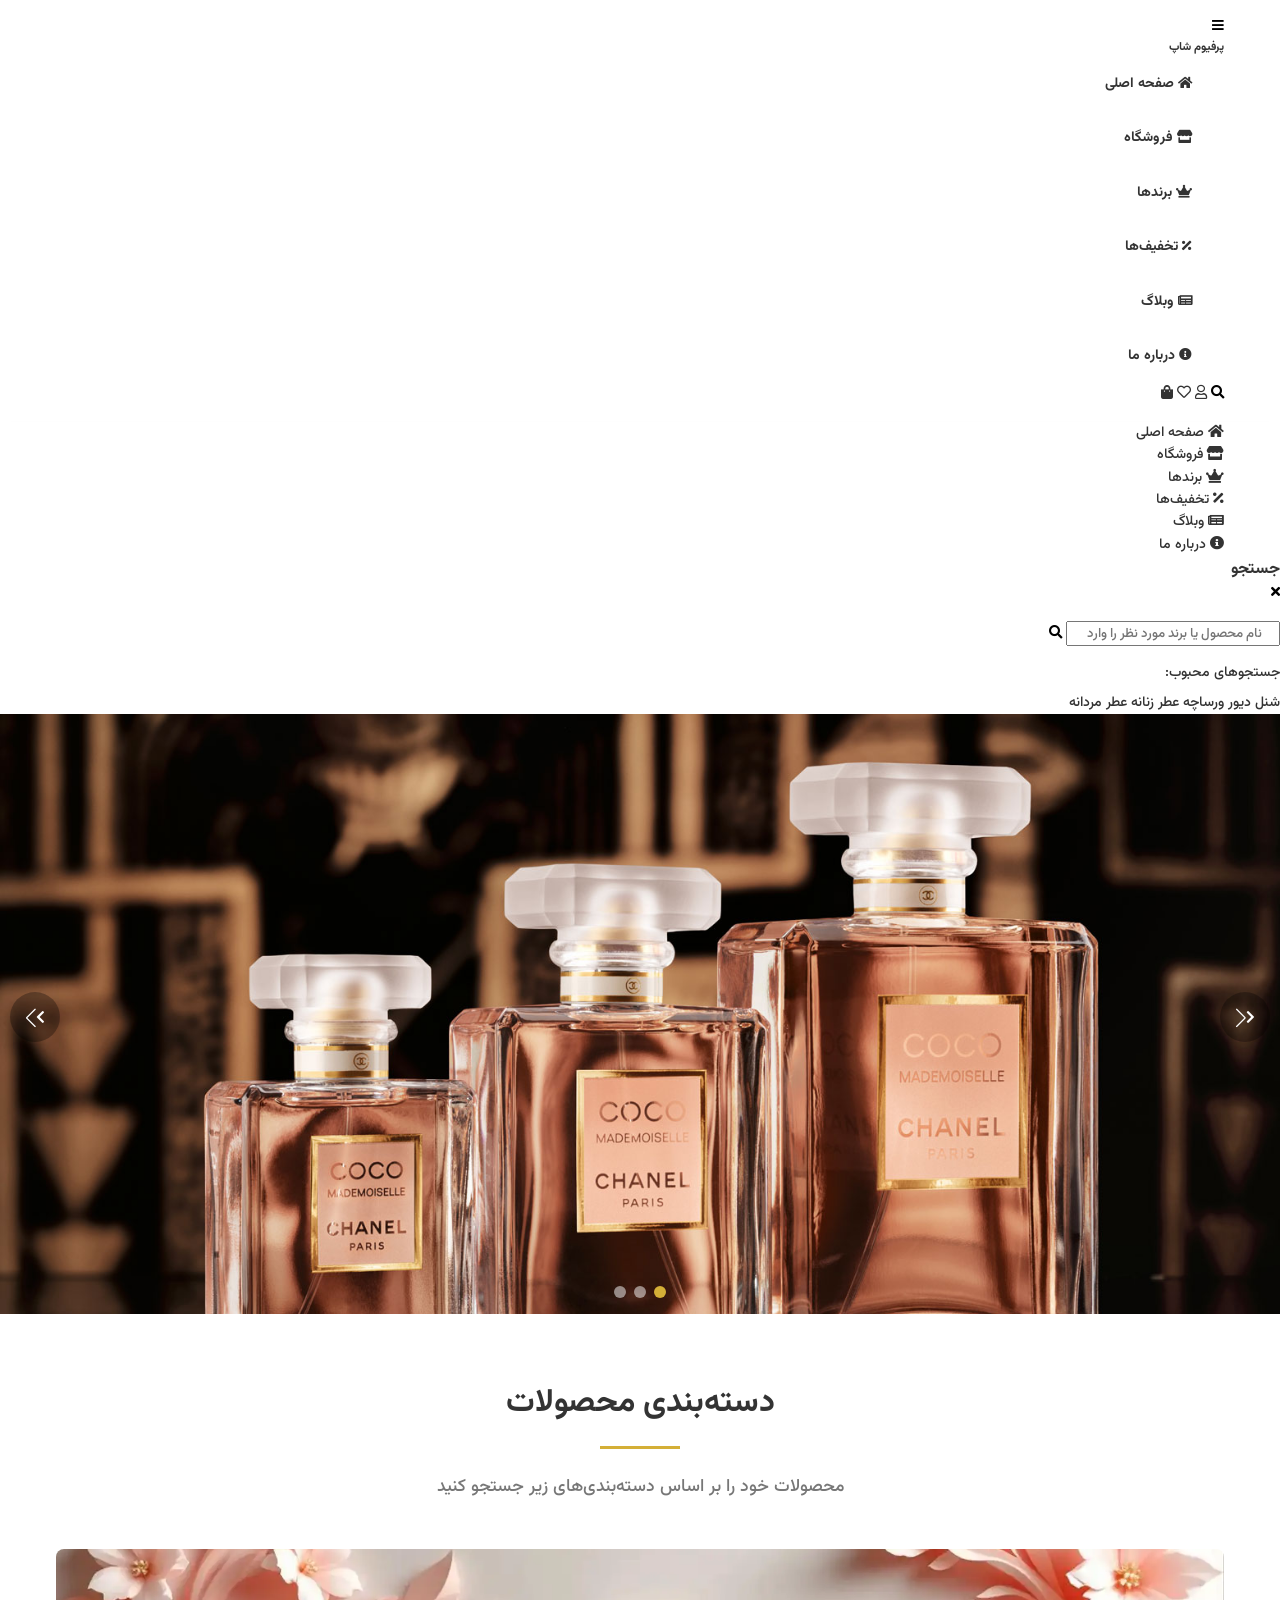
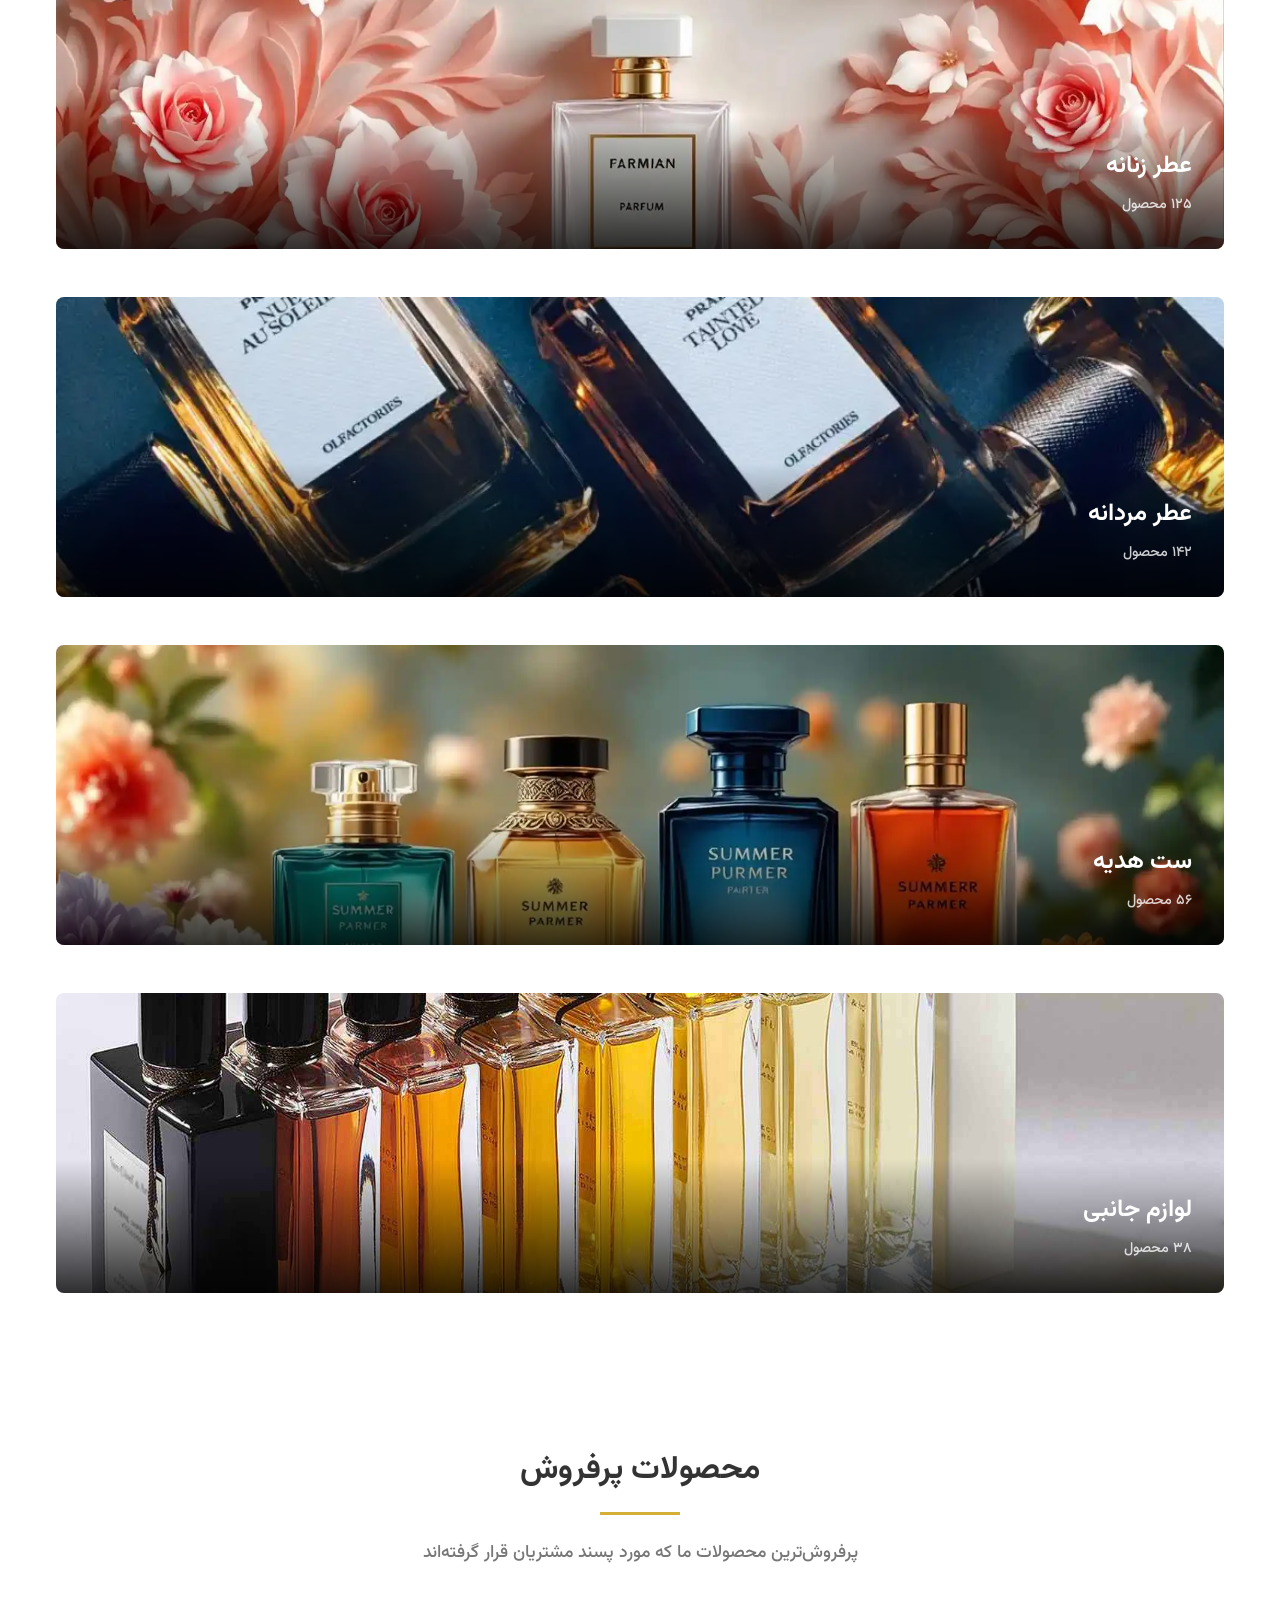
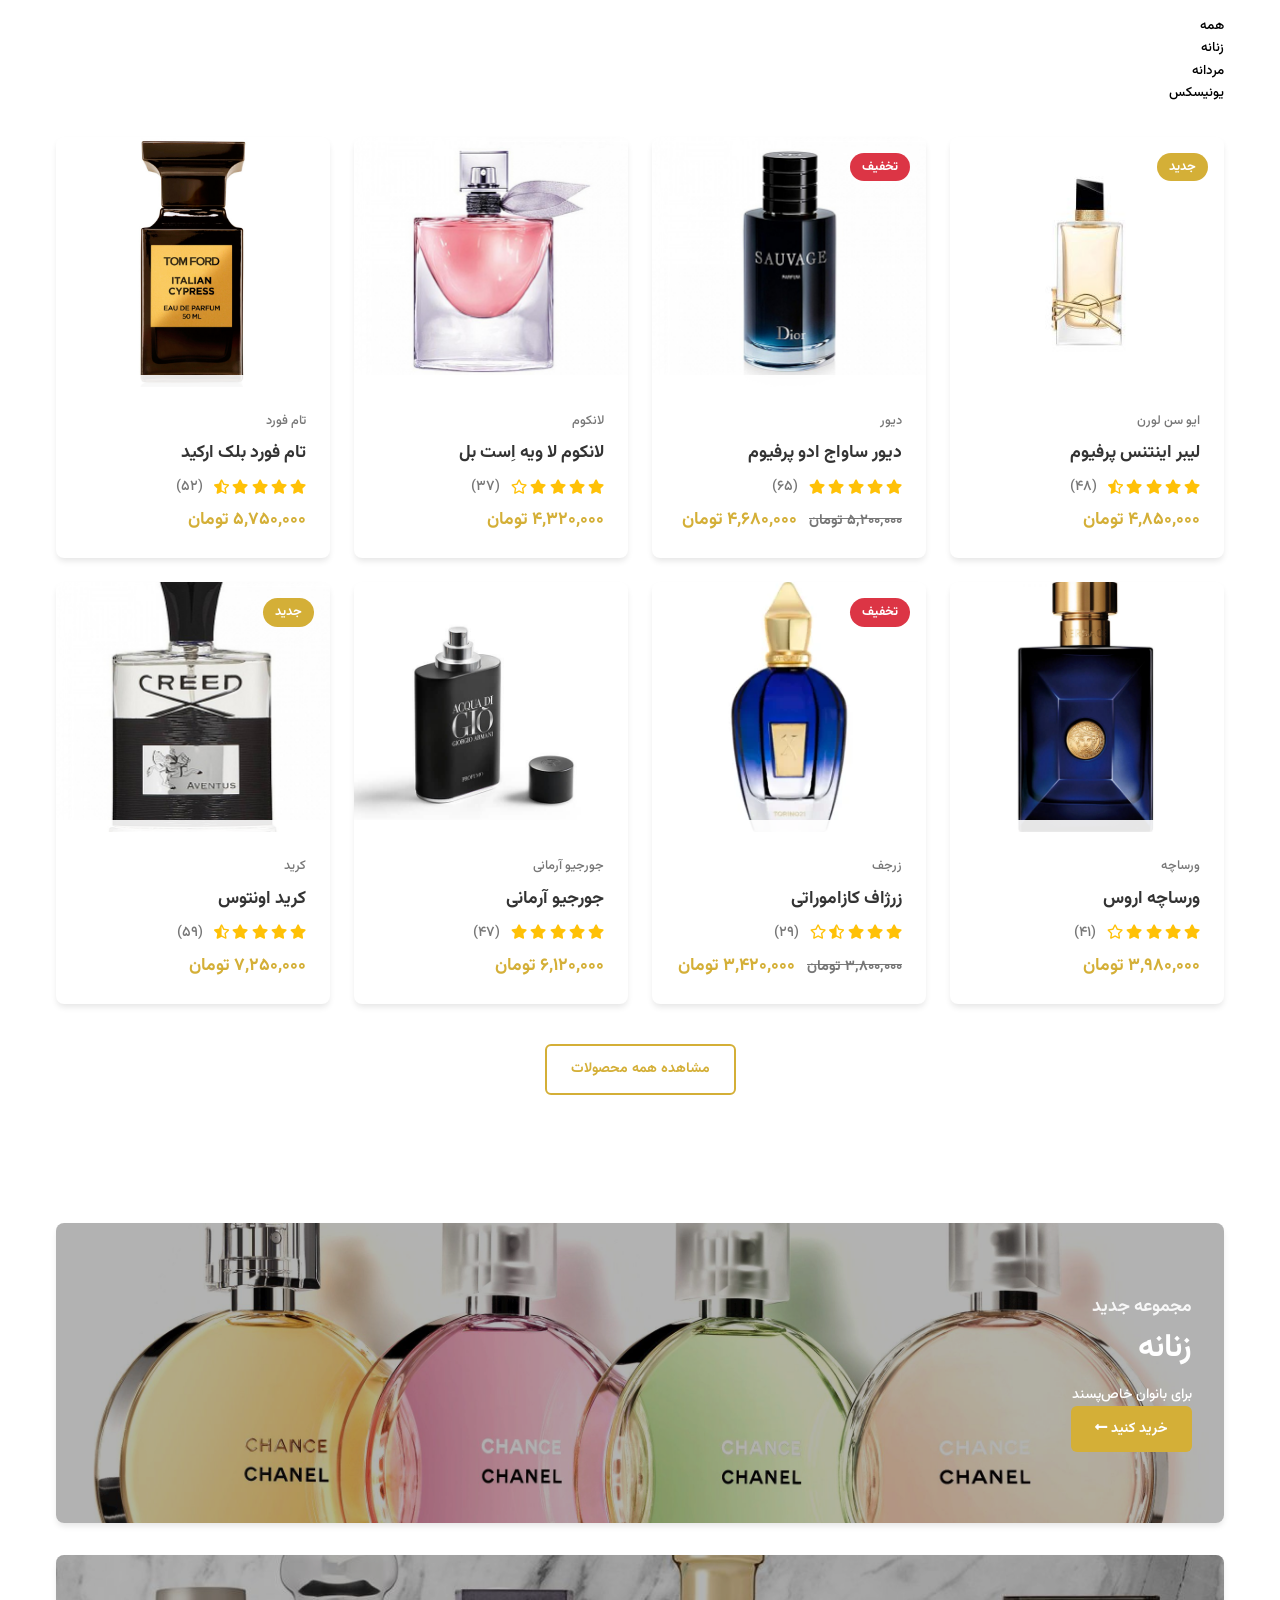
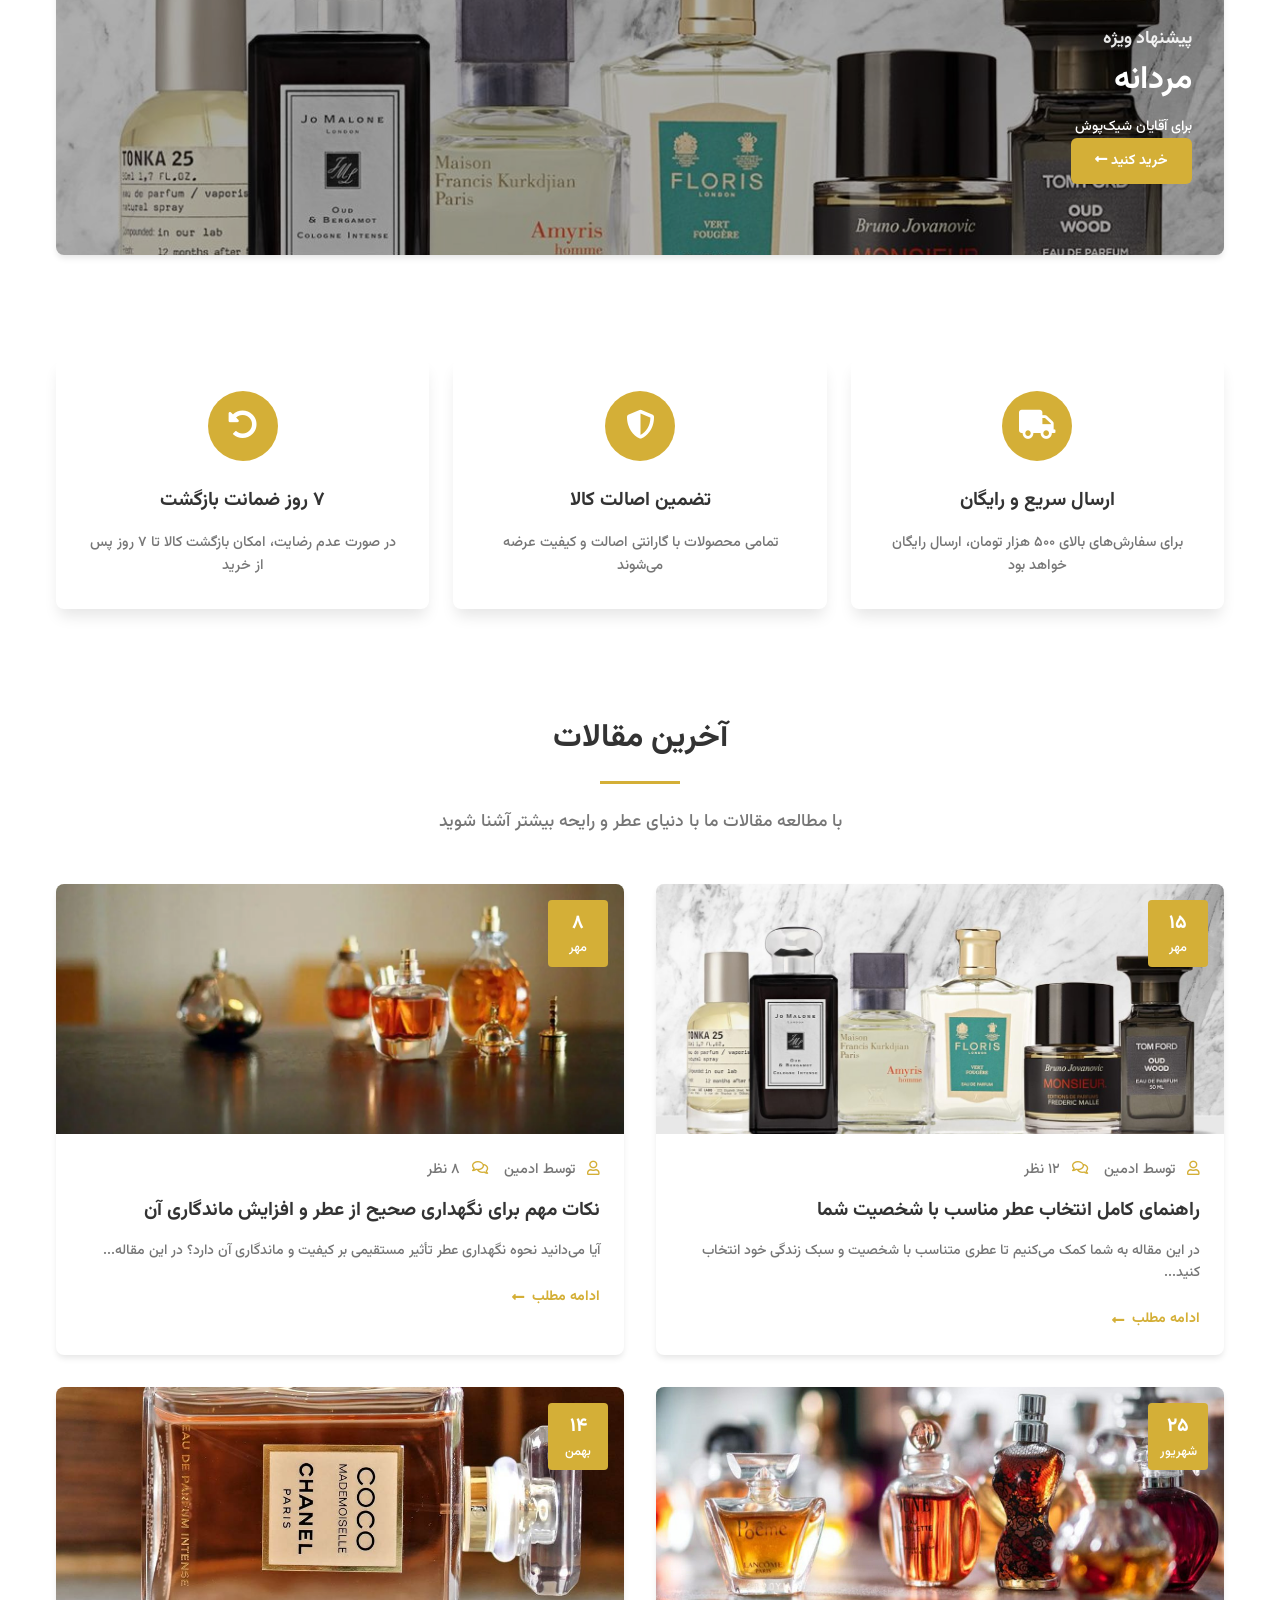
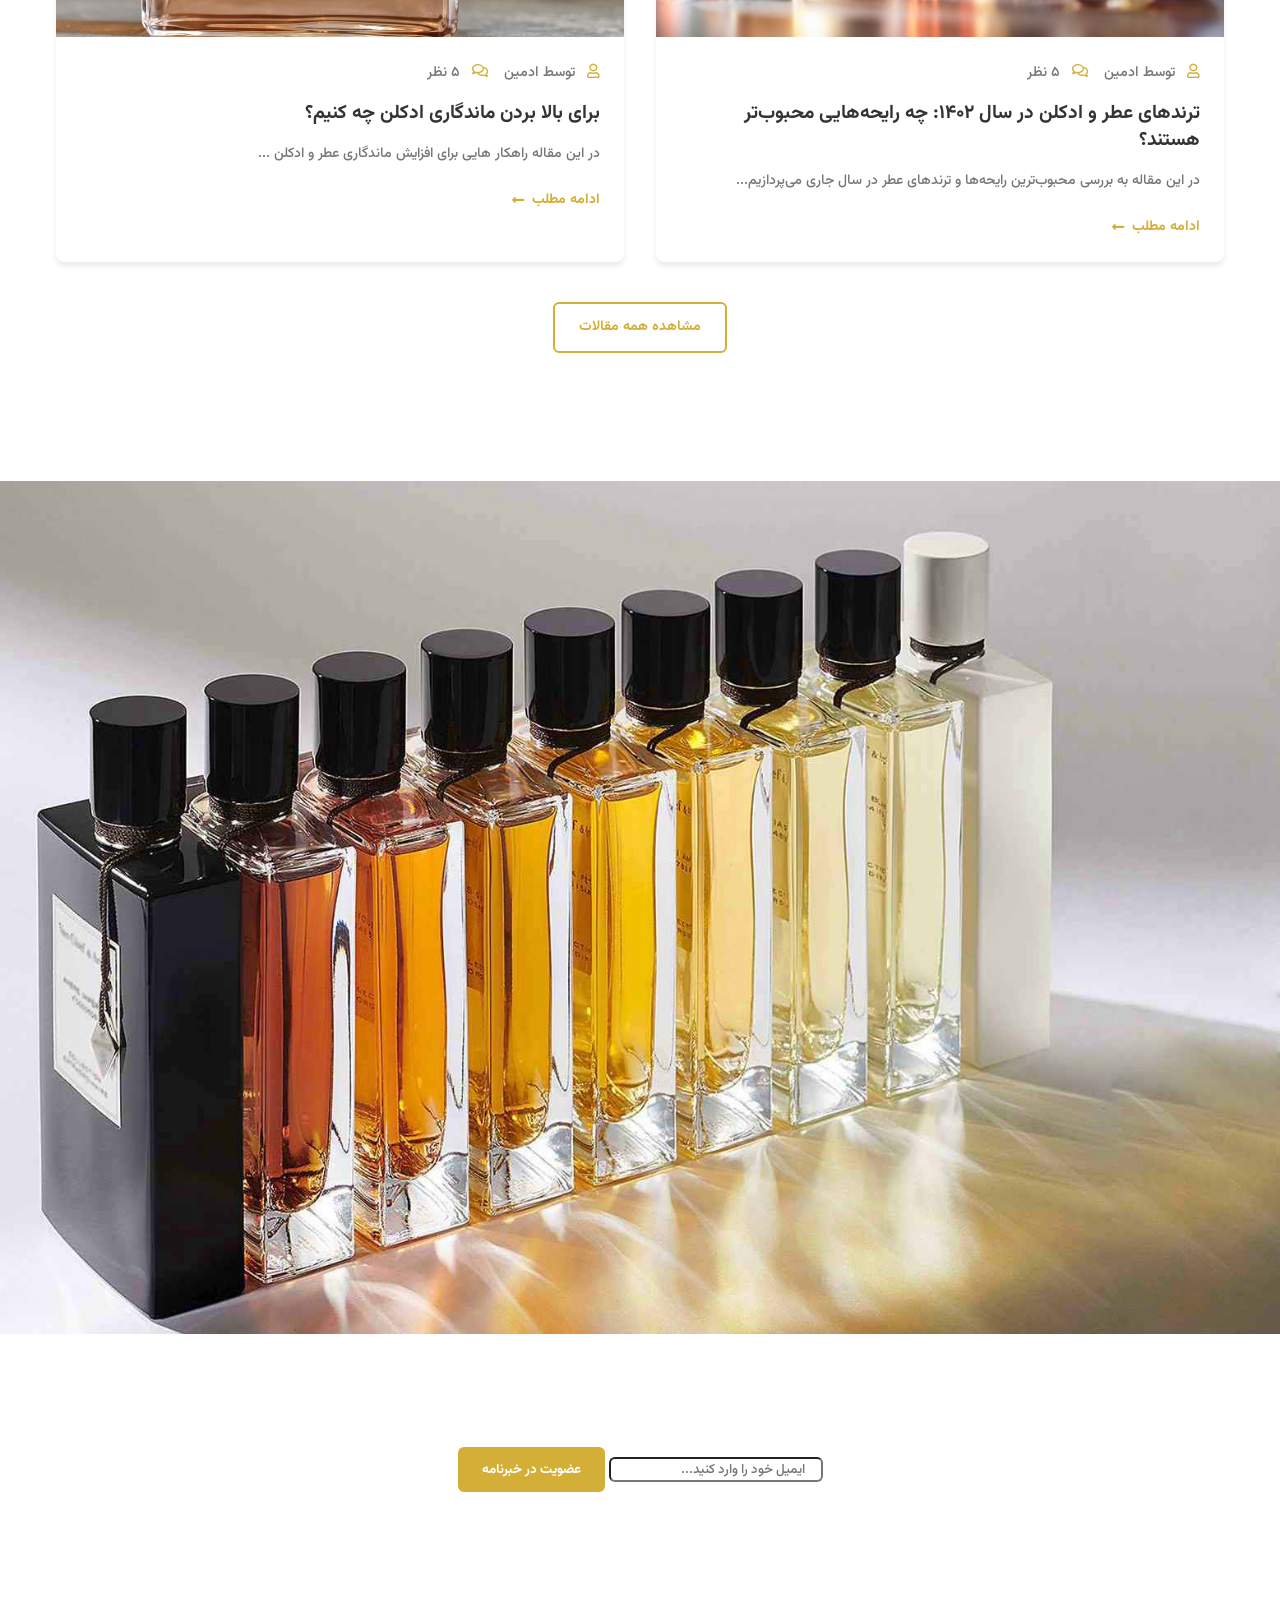
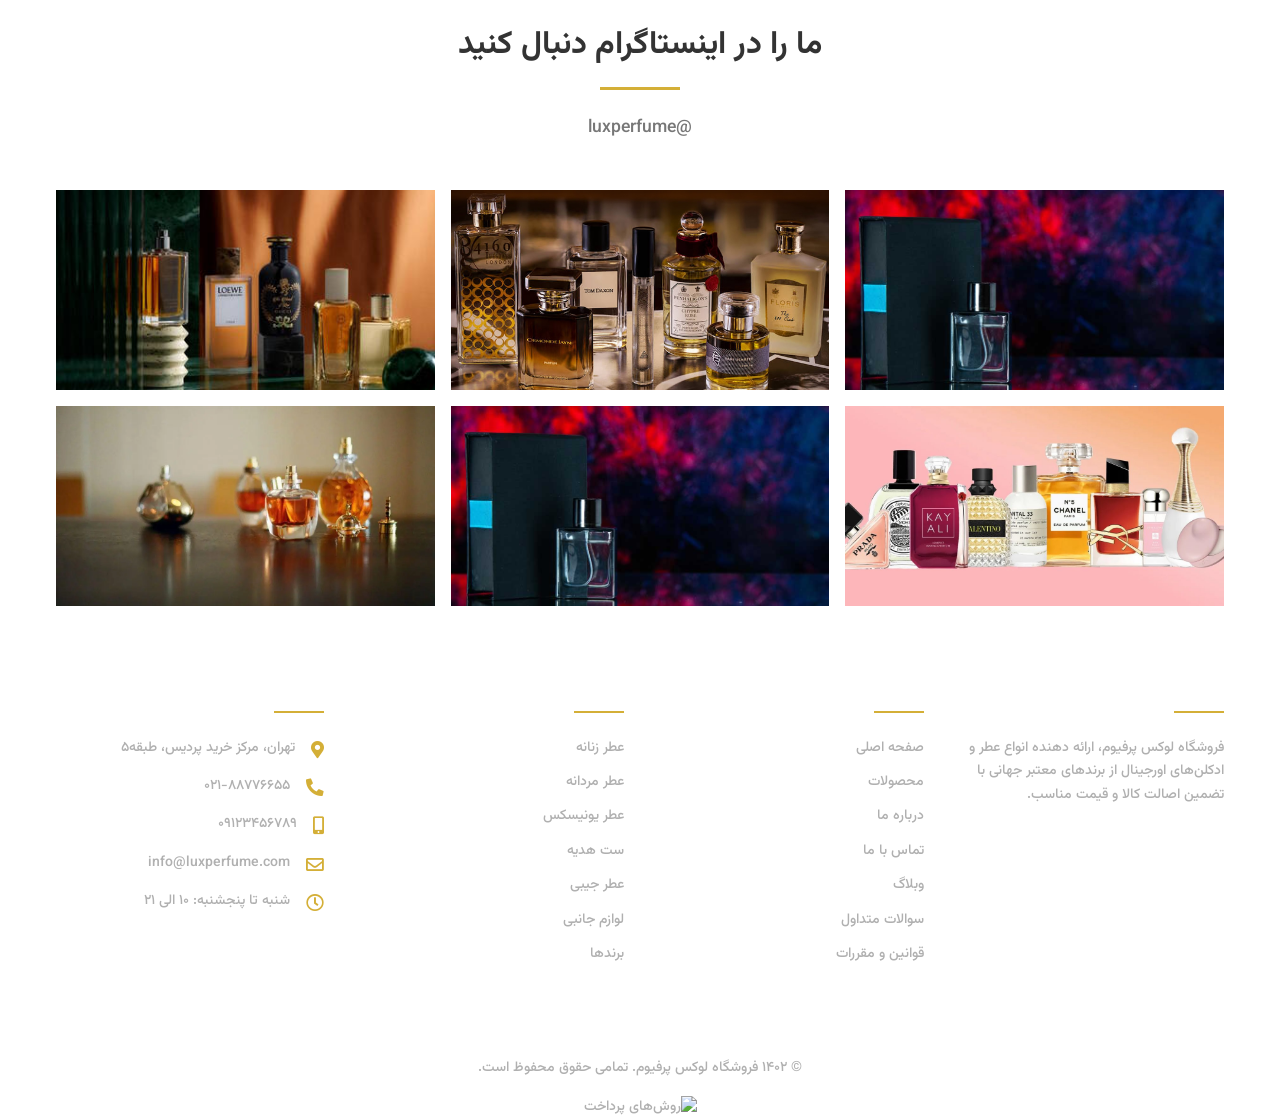
==== commit 05776aac: "comment section brand & test" ====
--- a/index.html
+++ b/index.html
@@ -617,8 +617,8 @@
                     </div>
                     <div class="banner-content">
                         <h3 class="banner-subtitle">مجموعه جدید</h3>
-                        <h2 class="banner-title">عطرهای زنانه</h2>
-                        <p class="banner-desc">رایحه‌های شیرین و گلدار برای بانوان خاص‌پسند</p>
+                        <h2 class="banner-title"> زنانه</h2>
+                        <p class="banner-desc"> برای بانوان خاص‌پسند</p>
                         <a href="#" class="banner-btn">
                             <span>خرید کنید</span>
                             <i class="fas fa-long-arrow-alt-left"></i>
@@ -633,8 +633,8 @@
                     </div>
                     <div class="banner-content">
                         <h3 class="banner-subtitle">پیشنهاد ویژه</h3>
-                        <h2 class="banner-title">عطرهای مردانه</h2>
-                        <p class="banner-desc">رایحه‌های چوبی و ادویه‌ای برای آقایان شیک‌پوش</p>
+                        <h2 class="banner-title">مردانه</h2>
+                        <p class="banner-desc"> برای آقایان شیک‌پوش</p>
                         <a href="#" class="banner-btn">
                             <span>خرید کنید</span>
                             <i class="fas fa-long-arrow-alt-left"></i>
@@ -646,7 +646,7 @@
     </section>
 
     <!-- Brands Section -->
-    <section class="py-16">
+    <!-- <section class="py-16">
         <div class="container mx-auto px-4">
             <div class="section-header text-center mb-12">
                 <h2 class="section-title">برندهای معتبر</h2>
@@ -689,7 +689,7 @@
                 </div>
             </div>
         </div>
-    </section>
+    </section> -->
 
 
 
@@ -731,7 +731,7 @@
    
 
     <!-- Testimonials Section -->
-    <section class="py-16 bg-gray-50">
+    <!-- <section class="py-16 bg-gray-50">
         <div class="container mx-auto px-4">
             <div class="section-header text-center mb-12">
                 <h2 class="section-title">نظرات مشتریان</h2>
@@ -741,7 +741,7 @@
             
             <div class="swiper-container testimonials-slider">
                 <div class="swiper-wrapper">
-                    <!-- Testimonial 1 -->
+                    Testimonial 1
                     <div class="swiper-slide">
                         <div class="testimonial-card">
                             <div class="testimonial-rating">
@@ -768,7 +768,7 @@
                         </div>
                     </div>
                     
-                    <!-- Testimonial 2 -->
+                    Testimonial 2
                     <div class="swiper-slide">
                         <div class="testimonial-card">
                             <div class="testimonial-rating">
@@ -793,7 +793,7 @@
                         </div>
                     </div>
                     
-                    <!-- Testimonial 3 -->
+                    Testimonial 3
                     <div class="swiper-slide">
                         <div class="testimonial-card">
                             <div class="testimonial-rating">
@@ -818,7 +818,7 @@
                         </div>
                     </div>
                     
-                    <!-- Testimonial 4 -->
+                    Testimonial 4
                     <div class="swiper-slide">
                         <div class="testimonial-card">
                             <div class="testimonial-rating">
@@ -844,11 +844,11 @@
                     </div>
                 </div>
                 
-                <!-- Slider Pagination -->
+                Slider Pagination
                 <div class="swiper-pagination"></div>
             </div>
         </div>
-    </section>
+    </section> -->
 
     <!-- Blog Section -->
     <section class="py-16">
@@ -1009,7 +1009,7 @@
                 <p class="section-subtitle">@luxperfume</p>
             </div>
             
-            <div class="grid grid-cols-3 sm:grid-cols-3 md:grid-cols-4 lg:grid-cols-6 gap-4">
+            <div class="grid grid-cols-3 sm:grid-cols-2 md:grid-cols-4 lg:grid-cols-6 gap-4">
                 <a href="#" class="instagram-item">
                     <img src="asset/img/img-cat2.jpg" alt="اینستاگرام">
                     <div class="instagram-overlay">
@@ -1053,7 +1053,7 @@
     <!-- Footer -->
     <footer class="bg-gray-900 text-white pt-16 pb-6">
         <div class="container mx-auto px-4">
-            <div class="grid grid-cols-4 md:grid-cols-2 lg:grid-cols-4 gap-8">
+            <div class="grid grid-cols-4 md:grid-cols-1 lg:grid-cols-4 gap-8">
                 <!-- Footer About -->
                 <div class="footer-widget">
                     <h3 class="footer-widget-title">درباره ما</h3>
@@ -1120,7 +1120,7 @@
                         <ul class="footer-contact-info">
                             <li>
                                 <i class="fas fa-map-marker-alt"></i>
-                                <span>تهران، خیابان ولیعصر، مرکز خرید پردیس، طبقه ۲، واحد ۱۲۵</span>
+                                <span>تهران، مرکز خرید پردیس، طبقه۵</span>
                             </li>
                             <li>
                                 <i class="fas fa-phone-alt"></i>
